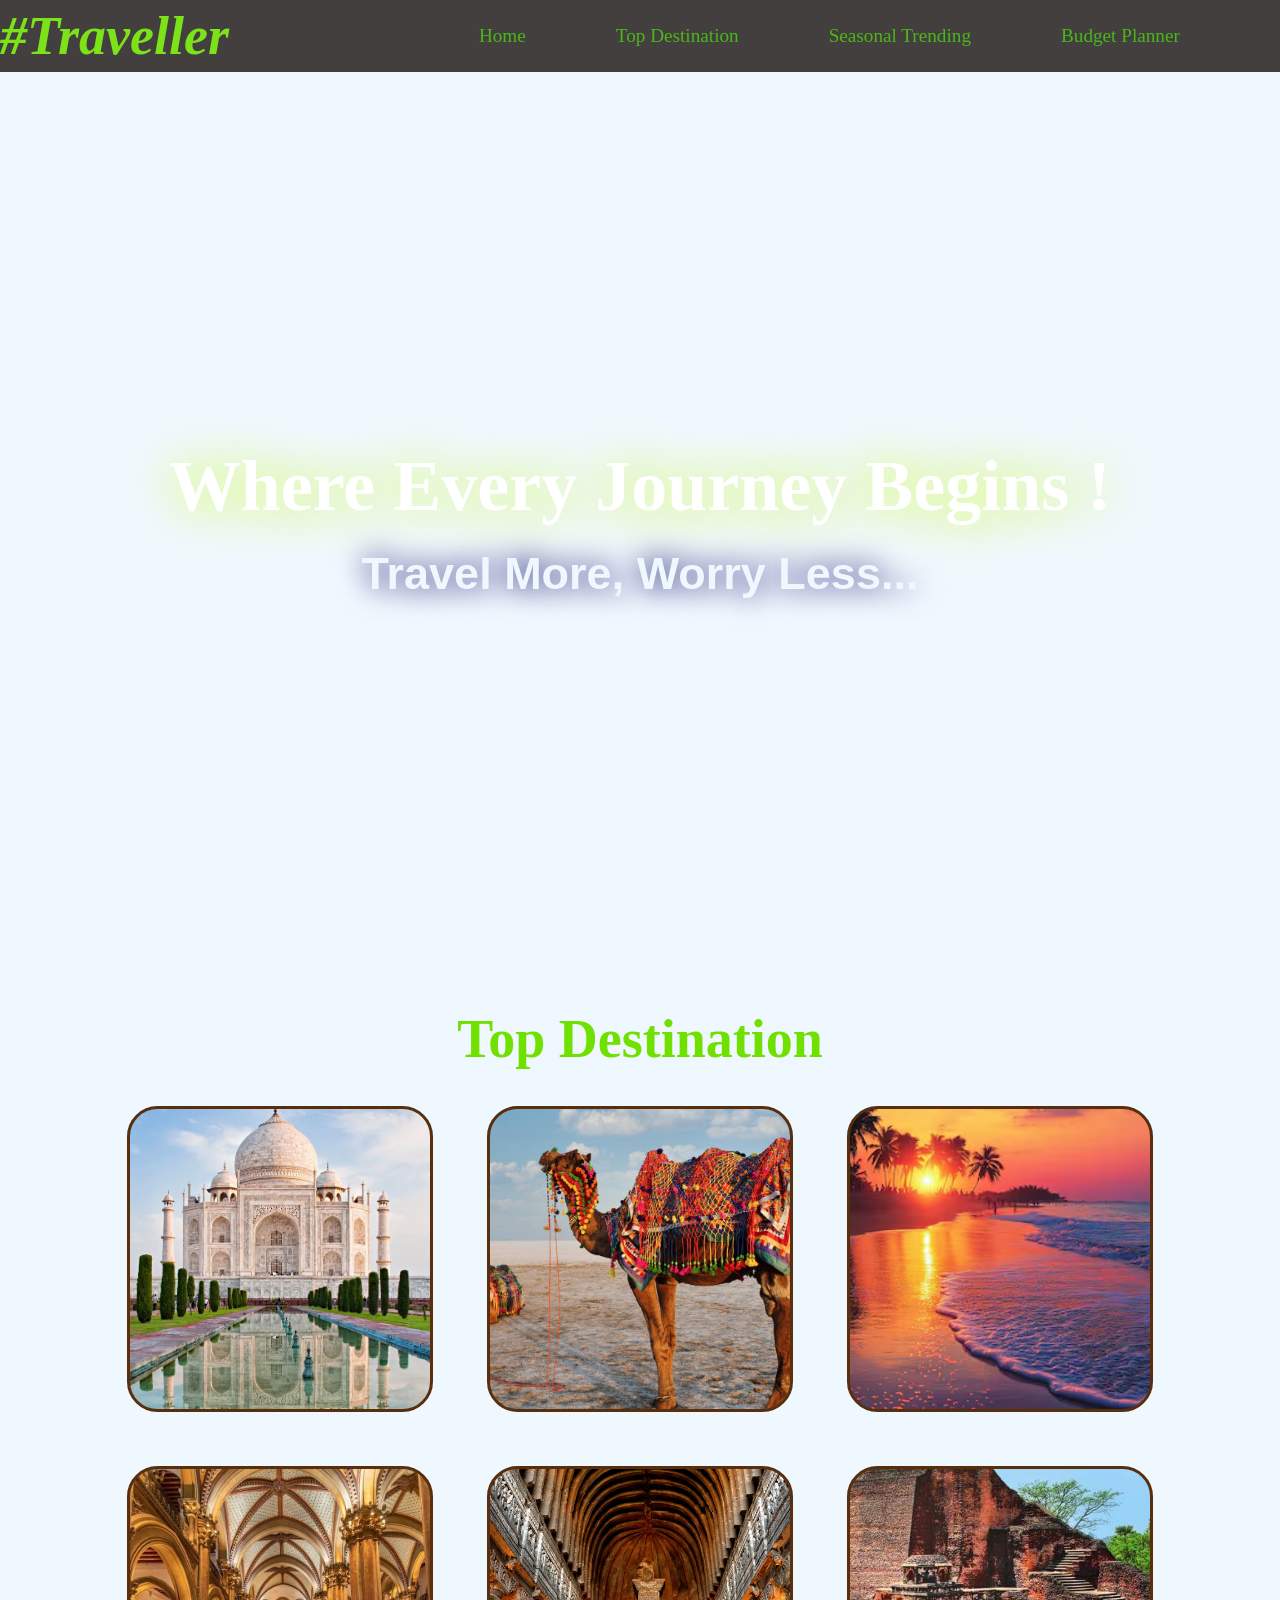
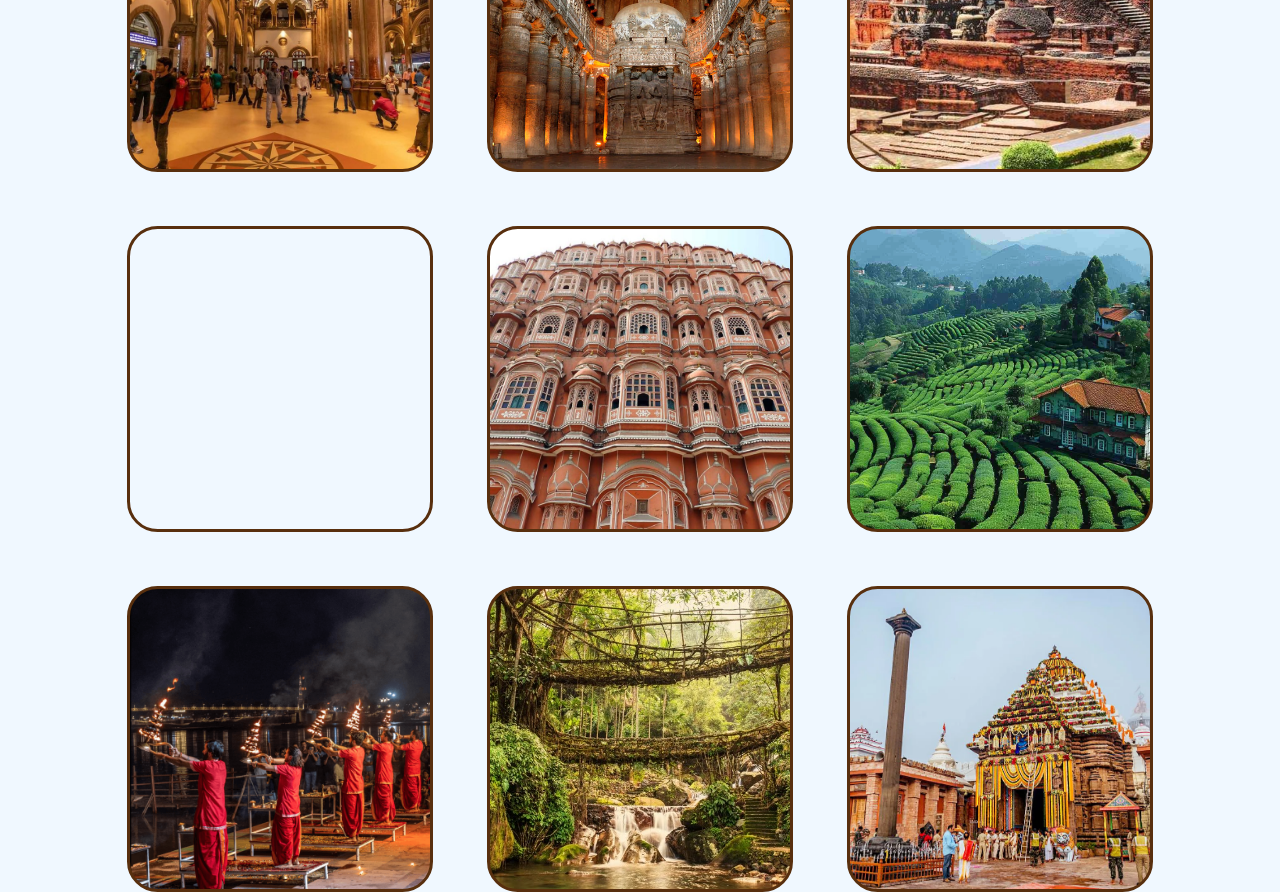
==== index.html @ e3d7a1e6 "Initial Commit" ====
<!DOCTYPE html>
<html lang="en">
<head>
    <meta charset="UTF-8">
    <meta name="viewport" content="width=device-width, initial-scale=1.0">
    <title>Techrush</title>
    <link rel="stylesheet" href="style.css">
</head>
<body>
    <div class="navbar">
    <h1 class="heading"><i>#Traveller</i></h1>
    <div class="menu">
        <a>Home</a>
        <a>Top Destination</a>
        <a>Seasonal Trending</a>
        <a>Budget Planner</a>
    </div>
    </div>
    <div class="main">

    <div class="tagline">
        <p id="sent1"><b>Where Every Journey Begins !</b></p>
        <p id="sent2"><b>Travel More, Worry Less...</b></p>
    </div>
</div>
<br><br>
<h1 class="heading">Top Destination</h1>
<br><br>
<div class="topdestination">
<div id="places1" class="places">
<div id="infoBox"></div>

    
</div>
<div id="places2" class="places">
<div id="infoBox"></div>

    <!-- <div class="info hide">
        <h3>Goa</h3>
        <p>🏖 Famous for beaches</p>
        <p>💰 Budget: ₹10,000 - ₹15,000</p>
        <p>⭐ Rating: 4.8</p>
    </div> -->
</div>
<div id="places3" class="places">
<div id="infoBox"></div>

</div>
<div id="places4" class="places">
<div id="infoBox"></div>

</div>
<div id="places5" class="places">
<div id="infoBox"></div>

</div>
<div id="places6" class="places">
<div id="infoBox"></div>

</div>
<div id="places7" class="places">
<div id="infoBox"></div>
    
</div>
<div id="places8" class="places">
<div id="infoBox"></div>

</div>
<div id="places9" class="places">
<div id="infoBox"></div>

</div>
<div id="places10" class="places">
<div id="infoBox"></div>

</div>
<div id="places11" class="places">
<div id="infoBox"></div>

</div>
<div id="places12" class="places">
<div id="infoBox"></div>

</div>
</div>

</body>
<script src="app.js"></script>
</html>
---- style.css ----
*{
    padding:0;
    margin:0;
}
body
{
    background-color: aliceblue;
    text-align: center;
}
.navbar{
    
    position: sticky;
    top:0;
    background-color: rgba(48, 41, 41, 0.993);
    color: #38b000;
    display: flex;
    align-items: center;
    width:100%;
    height: 8vmin;
    gap:50px;
    opacity: 0.9;
    
}
.heading
{
    font-size: 6vmin;
    color: #70e000;
}
.menu
{
    font-size: larger;
    display: flex;
    margin-left: 200px;
    gap:10vmin;
}
.main
{
 background-image:url(bgmain.png);  
 background-size: cover; 
 display: flex;
 justify-content: center;
 text-align: center;
 align-items: center;
 height:100vmin;
 width:100%;
 
}
.tagline
{
    
    justify-content: center;
    text-align: center;
    
}
#sent1{
    color: white;
     font-family: 'Montserrat';
     font-size: 8vmin;
      text-shadow: 0 0 50px #ccff33;
     
}
#sent2{
    margin-top: 20px;
    font-family: sans-serif;
    font-size: 5vmin;
    color: aliceblue;
    text-shadow: 0 0 30px #03045e;
}

.topdestination
{
align-items: center;
display: flex;
flex-wrap: wrap;
justify-content: center;
gap:6vmin;

}
.places:hover
{
    cursor: pointer;
}
#places1 {
    width: 300px;
    height: 300px;
    background-image: url("tajmahal.png");
    background-size: cover;
    background-position: center;
    background-repeat: no-repeat;
    border-radius: 10%;
    border: 3px solid #582f0e;
}

#places2
{
    background-image: url(kutch.png);
    width:300px;
    height:300px;
    background-size: cover;
    background-position: center;
    background-repeat: no-repeat;
     border-radius: 10%;
     border: 3px solid #582f0e;
}
#places3
{
    background-image: url(goa.png);
   width:300px;
    height:300px;
    background-size: cover;
    background-position: center;
    background-repeat: no-repeat;
     border-radius: 10%;
     border: 3px solid #582f0e;
    
}
#places4
{
    background-image: url(csmt.png);
    width:300px;
    height:300px;
   background-size: cover;
    background-position: center;
    background-repeat: no-repeat;
     border-radius: 10%;
     border: 3px solid #582f0e;
    
}
#places5
{
    background-image: url(ellora.png);
    width:300px;
    height:300px;
    background-size: cover;
    background-position: center;
    background-repeat: no-repeat;
     border-radius: 10%;
     border: 3px solid #582f0e;
    
}
#places6
{
    background-image: url(nalanda.png);
    width:300px;
    height:300px;
    background-size: cover;
    background-position: center;
    background-repeat: no-repeat;
     border-radius: 10%;
     border: 3px solid #582f0e;
    
}
#places7
{
    background-image: url(golden_temple.png);
    width:300px;
    height:300px;
    background-size: cover;
    background-position: center;
    background-repeat: no-repeat;
     border-radius: 10%;
     border: 3px solid #582f0e;
}

#places8
{
    background-image: url(hawamahal.png);
    width:300px;
    height:300px;
    background-size: cover;
    background-position: center;
    background-repeat: no-repeat;
     border-radius: 10%;
     border: 3px solid #582f0e;
}

#places9
{
    background-image: url(ooty.png);
    width:300px;
    height:300px;
    background-size: cover;
    background-position: center;
    background-repeat: no-repeat;
     border-radius: 10%;
     border: 3px solid #582f0e;
}

#places10
{
    background-image: url(ganga.png);
    width:300px;
    height:300px;
    background-size: cover;
    background-position: center;
    background-repeat: no-repeat;
     border-radius: 10%;
     border: 3px solid #582f0e;
}

#places11
{
    background-image: url(meghalya.png);
    width:300px;
    height:300px;
    background-size: cover;
    background-position: center;
    background-repeat: no-repeat;
     border-radius: 10%;
     border: 3px solid #582f0e;
}

#places12
{
    background-image: url(jag.png);
    width:300px;
    height:300px;
    background-size: cover;
    background-position: center;
    background-repeat: no-repeat;
     border-radius: 10%;
     border: 3px solid #582f0e;
}

.infoBox{
    position:absolute;
    
    background:rgba(0,0,0,0.7);
    color:white;
    padding:15px;
    transform:translateY(100%);
    transition:0.4s ease;
    display:flex;
    flex-direction: column;
}

.place1:hover .infoBox{
    transform:translateY(0);
}
.hide
{
    display: none;
}
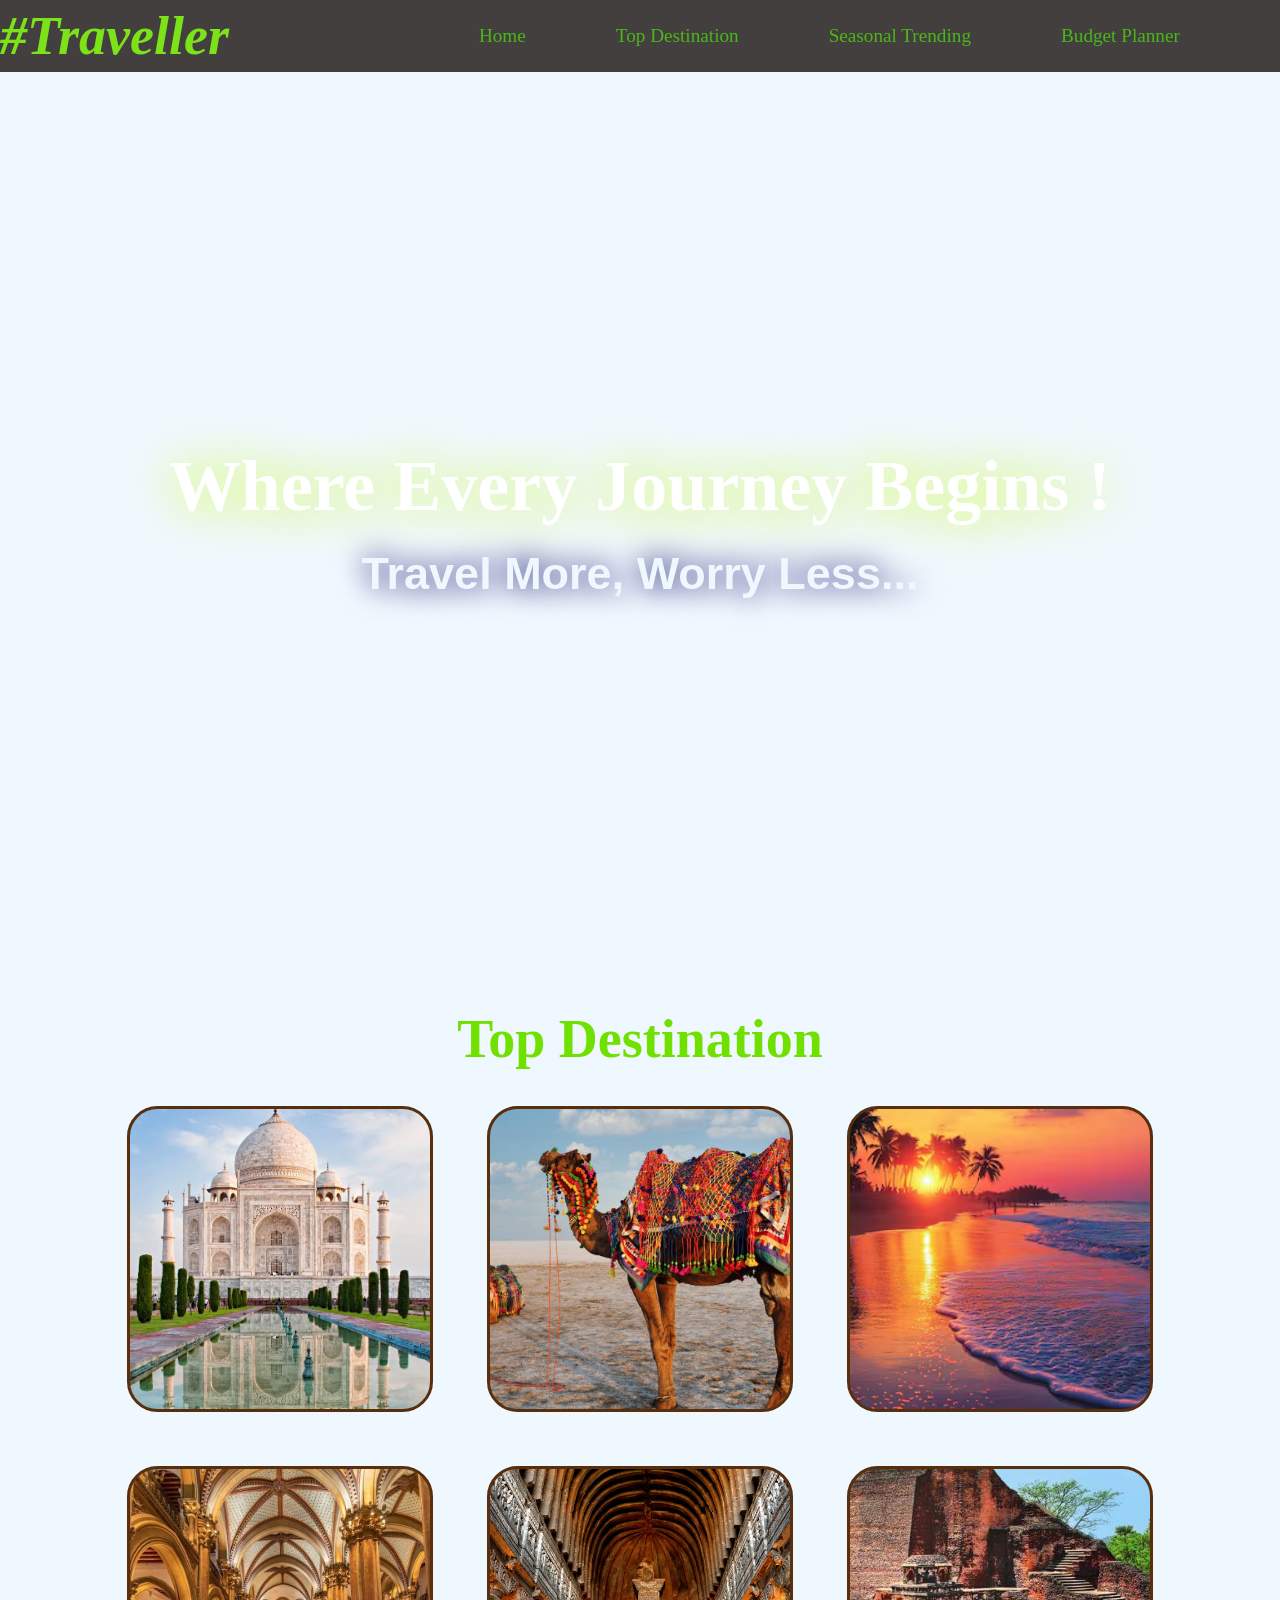
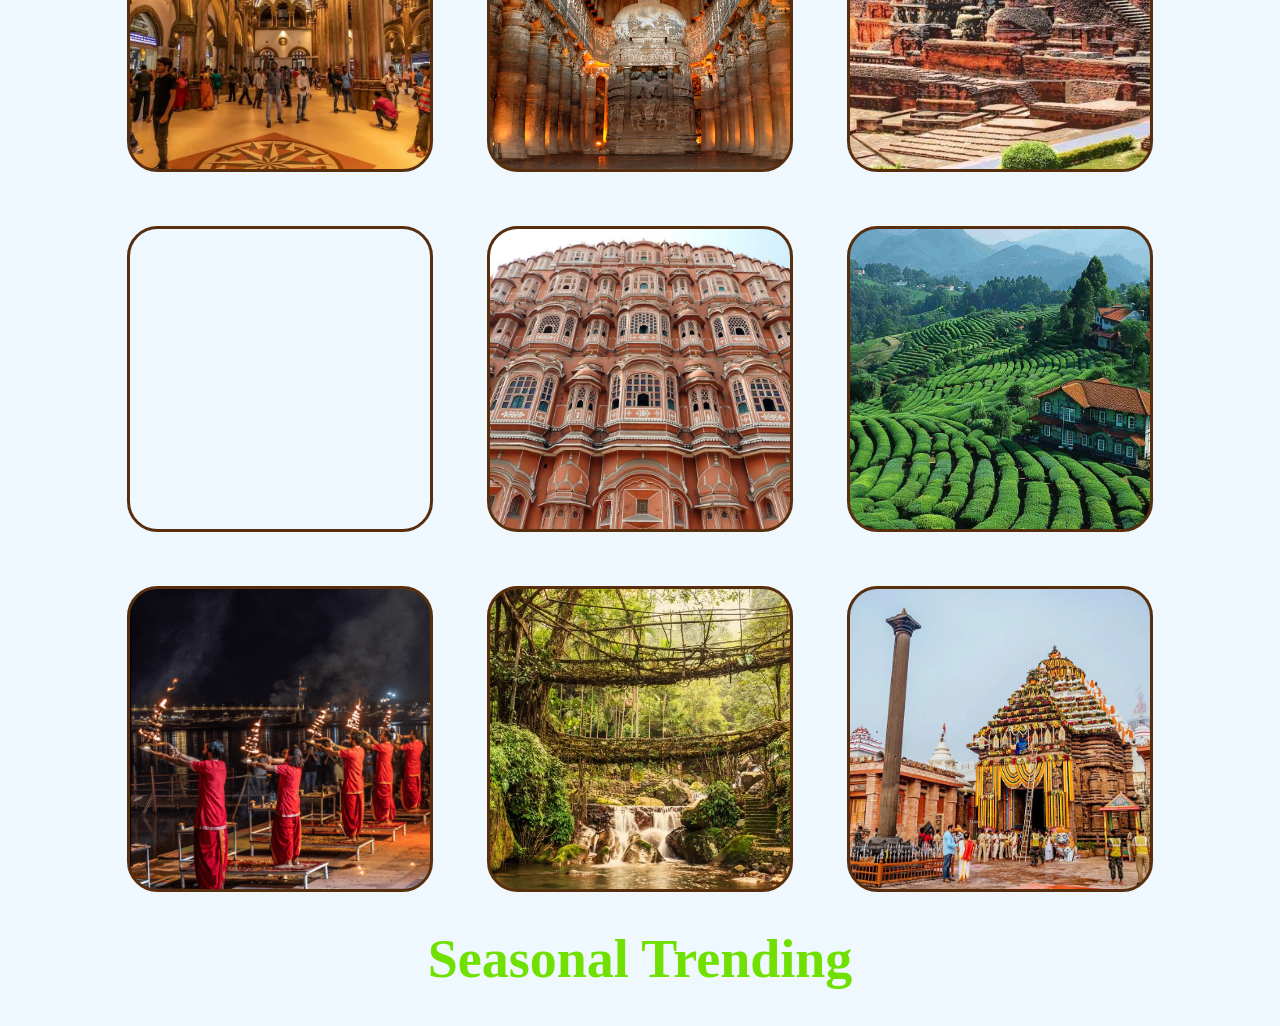
==== commit faf9a9d4: "intial commit" ====
--- a/index.html
+++ b/index.html
@@ -27,63 +27,34 @@
 <h1 class="heading">Top Destination</h1>
 <br><br>
 <div class="topdestination">
-<div id="places1" class="places">
-<div id="infoBox"></div>
-
-    
+<div id="places1" class="places">    
 </div>
 <div id="places2" class="places">
-<div id="infoBox"></div>
-
-    <!-- <div class="info hide">
-        <h3>Goa</h3>
-        <p>🏖 Famous for beaches</p>
-        <p>💰 Budget: ₹10,000 - ₹15,000</p>
-        <p>⭐ Rating: 4.8</p>
-    </div> -->
 </div>
 <div id="places3" class="places">
-<div id="infoBox"></div>
-
 </div>
 <div id="places4" class="places">
-<div id="infoBox"></div>
-
 </div>
 <div id="places5" class="places">
-<div id="infoBox"></div>
-
 </div>
 <div id="places6" class="places">
-<div id="infoBox"></div>
-
 </div>
-<div id="places7" class="places">
-<div id="infoBox"></div>
-    
+<div id="places7" class="places">  
 </div>
 <div id="places8" class="places">
-<div id="infoBox"></div>
-
 </div>
 <div id="places9" class="places">
-<div id="infoBox"></div>
-
 </div>
 <div id="places10" class="places">
-<div id="infoBox"></div>
-
 </div>
 <div id="places11" class="places">
-<div id="infoBox"></div>
-
 </div>
 <div id="places12" class="places">
-<div id="infoBox"></div>
-
 </div>
 </div>
-
+<br><br>
+<h1 class="heading">Seasonal Trending</h1>
+<br><br>
 </body>
 <script src="app.js"></script>
 </html>
--- a/style.css
+++ b/style.css
@@ -234,13 +234,10 @@
     flex-direction: column;
 }
 
+
 .place1:hover .infoBox{
     transform:translateY(0);
 }
-.hide
-{
-    display: none;
-}
-
-
-
+
+
+
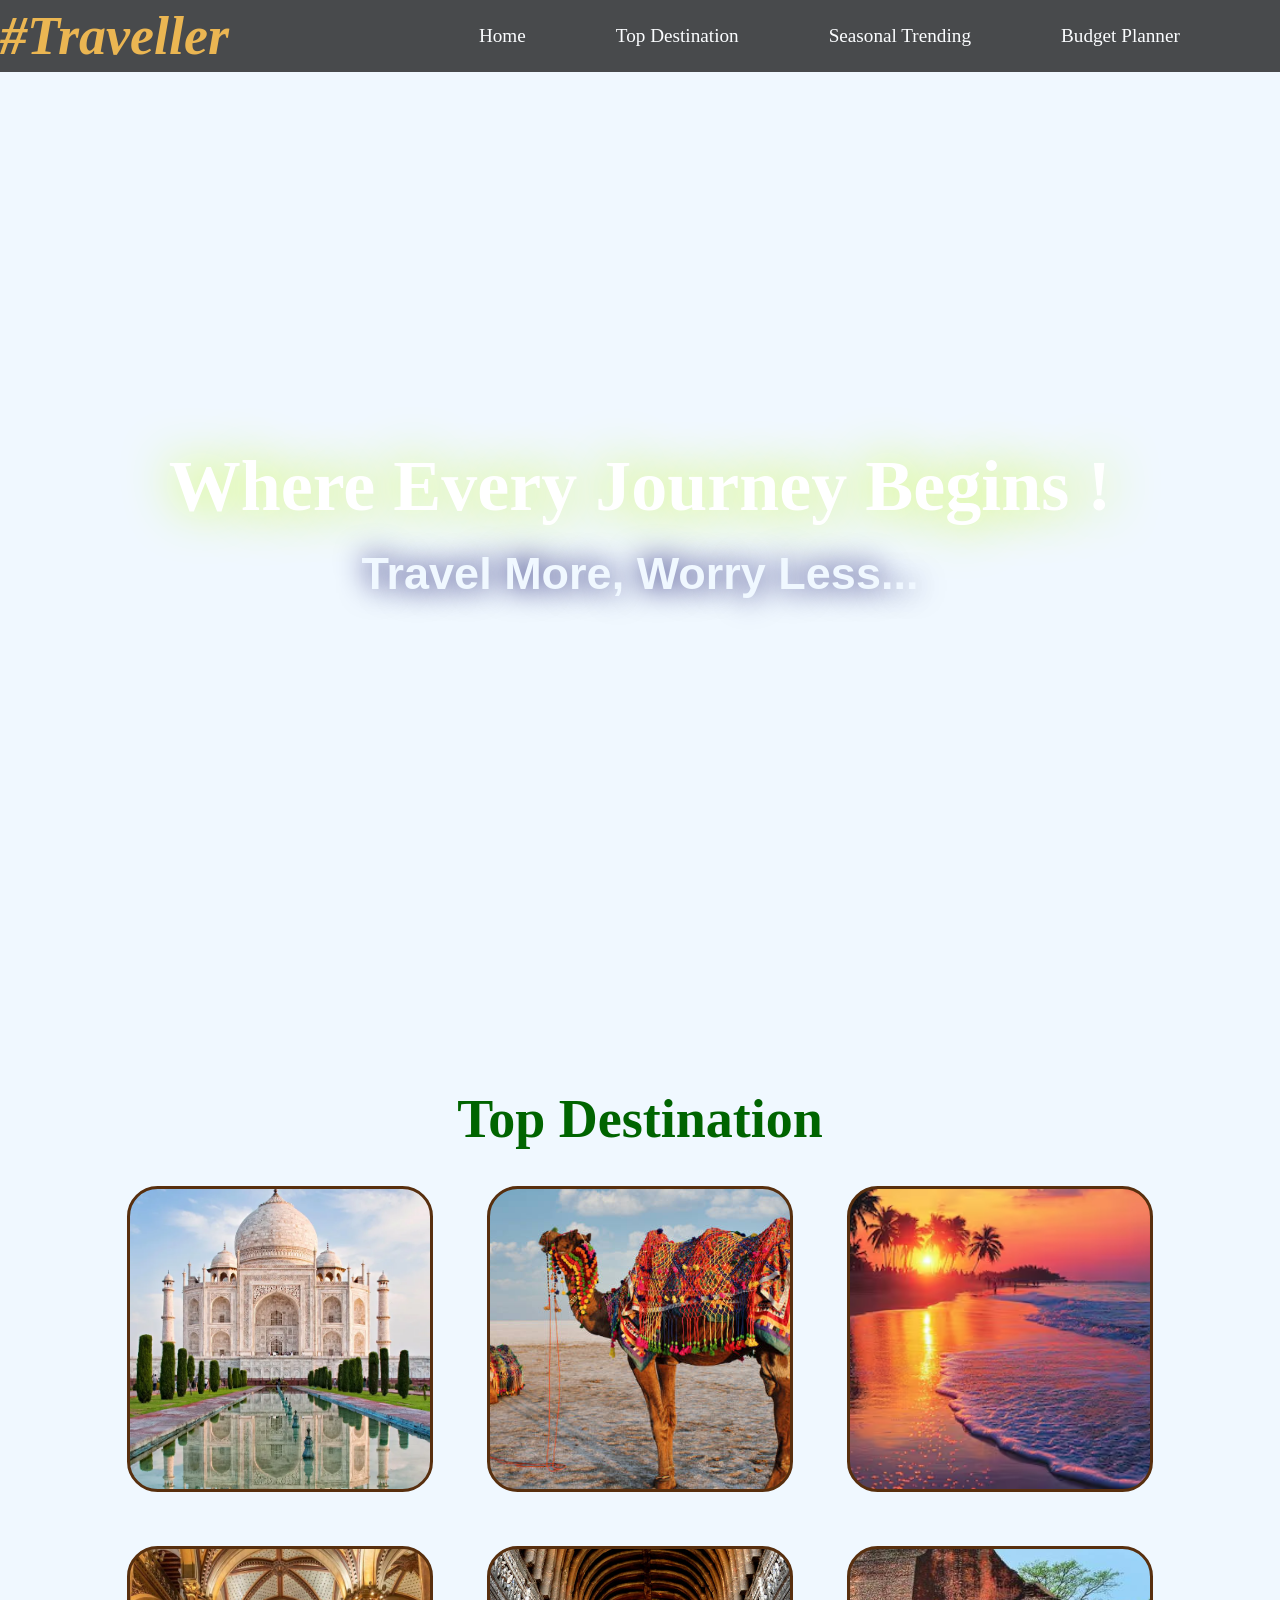
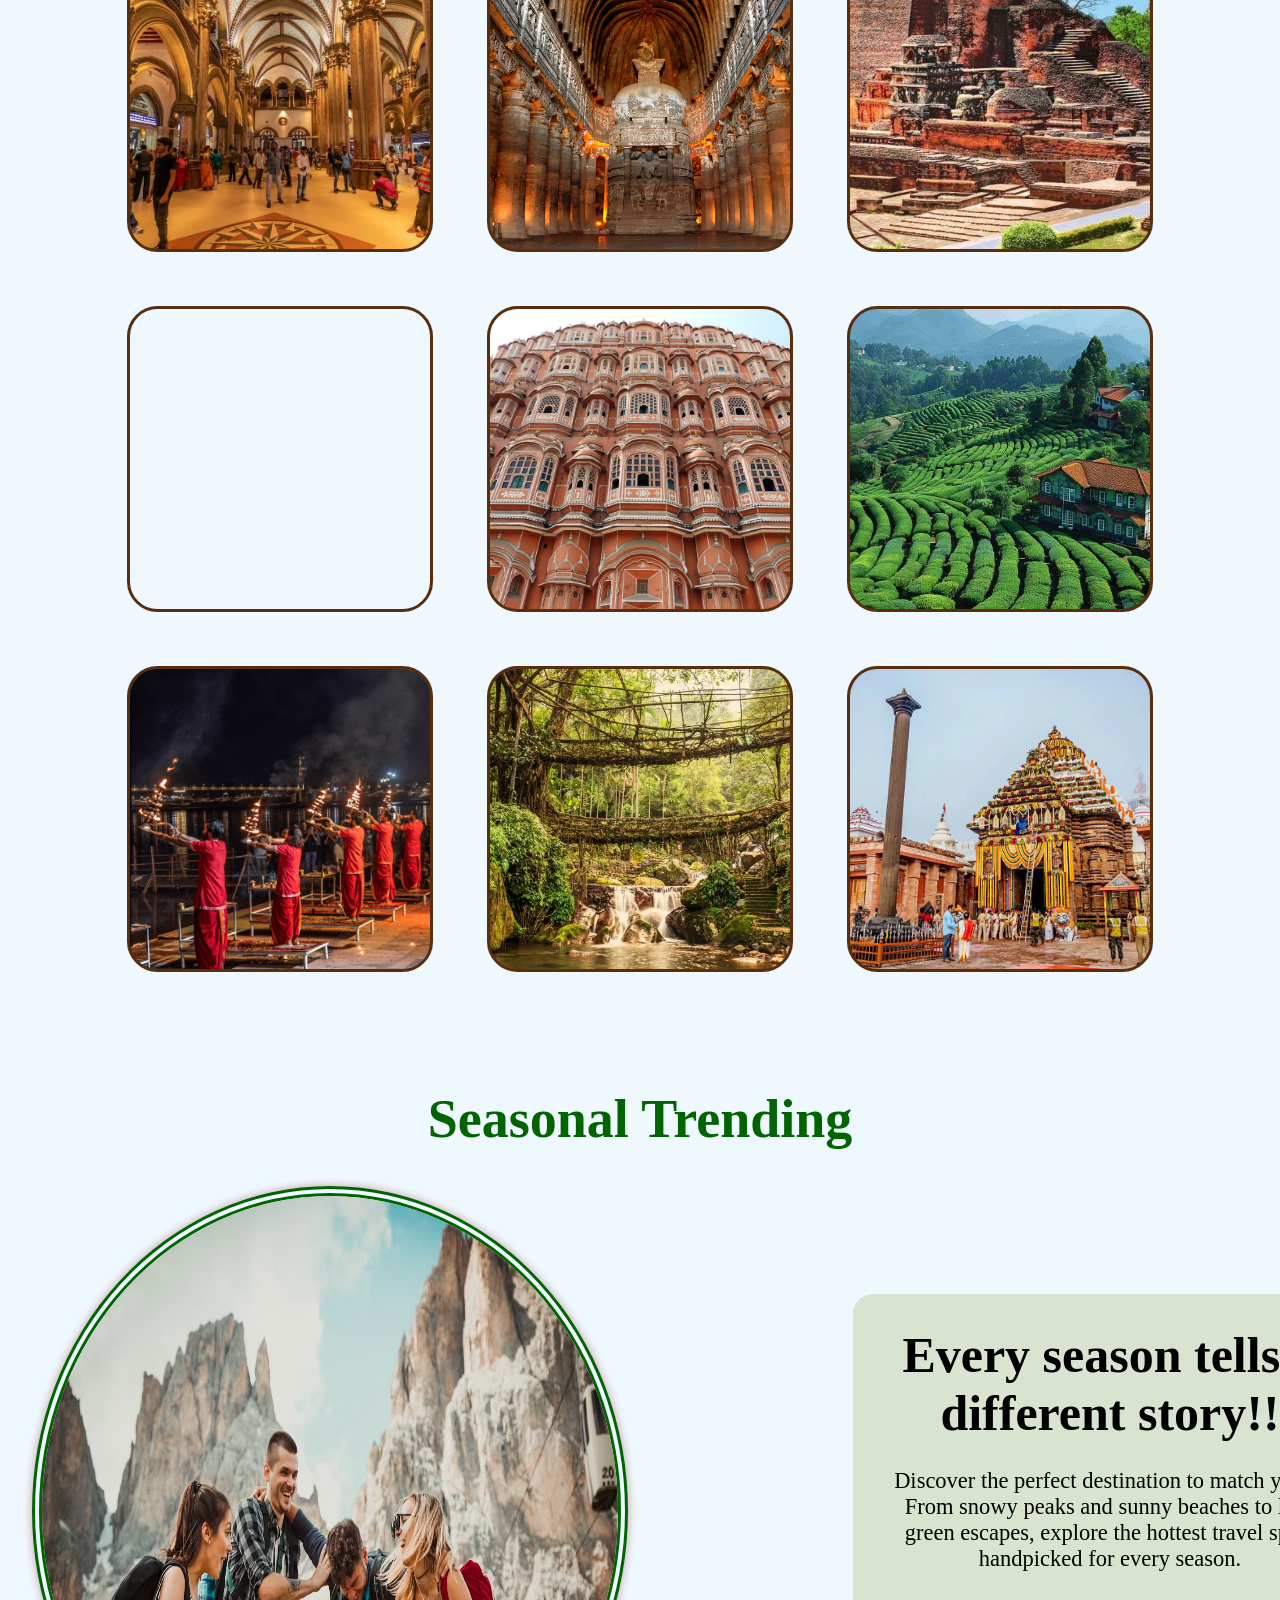
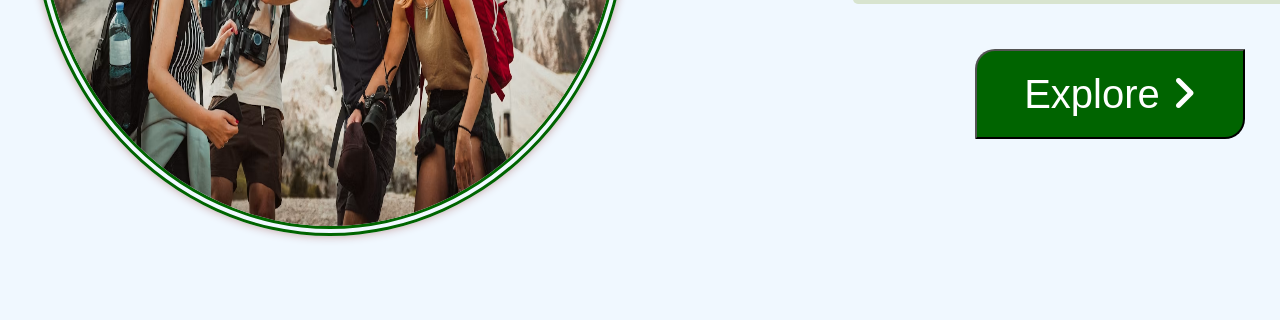
==== commit c5e011a7: "Seasonal Trending" ====
--- a/index.html
+++ b/index.html
@@ -5,6 +5,7 @@
     <meta name="viewport" content="width=device-width, initial-scale=1.0">
     <title>Techrush</title>
     <link rel="stylesheet" href="style.css">
+   <link rel="stylesheet" href="https://cdnjs.cloudflare.com/ajax/libs/font-awesome/6.7.2/css/all.min.css">
 </head>
 <body>
     <div class="navbar">
@@ -24,6 +25,7 @@
     </div>
 </div>
 <br><br>
+<div class="top_dest">
 <h1 class="heading">Top Destination</h1>
 <br><br>
 <div class="topdestination">
@@ -53,8 +55,23 @@
 </div>
 </div>
 <br><br>
+</div>
+<div class="seasonal_trending">
 <h1 class="heading">Seasonal Trending</h1>
 <br><br>
+<div class="seaTrend">
+    <div class="seap"><img src="images/seasonal.png"></div>
+
+    <div class="seainfo">
+        <p> <b>Every season tells a different story!!</b><br><br>Discover the perfect destination to match yours. From snowy peaks and sunny beaches to lush green escapes, explore the hottest travel spots handpicked for every season.</p>
+    
+    <button class="explore">Explore
+        <i  class="fa-solid fa-angle-right  arrow"></i>
+    </button>
+    </div>
+</div>
+</div>
+
 </body>
 <script src="app.js"></script>
 </html>
--- a/style.css
+++ b/style.css
@@ -11,20 +11,23 @@
     
     position: sticky;
     top:0;
-    background-color: rgba(48, 41, 41, 0.993);
-    color: #38b000;
+    background-color: black;
+    color: white;
     display: flex;
     align-items: center;
     width:100%;
     height: 8vmin;
     gap:50px;
-    opacity: 0.9;
-    
+    opacity: 0.7;
+    
+}
+.navbar h1{
+    color:rgb(232, 154, 9);
 }
 .heading
 {
     font-size: 6vmin;
-    color: #70e000;
+    color: darkgreen;
 }
 .menu
 {
@@ -221,23 +224,89 @@
      border-radius: 10%;
      border: 3px solid #582f0e;
 }
-
-.infoBox{
-    position:absolute;
-    
-    background:rgba(0,0,0,0.7);
+.top_dest{
+    margin-top: 5rem;
+    margin-bottom: 5rem;
+
+}
+
+
+.seasonal_trending{
+    margin-top: 5rem;
+    margin-bottom: 5rem;
+    
+}
+.seaTrend{
+    display:flex;
+    flex-direction: row;
+    padding-left:2rem;
+    gap: 25vmin;
+    
+
+}
+.seap img{
+    height: 70vh;
+    width: 45vw;
+    background-size:cover;
+    border-radius: 50%;
+    box-shadow: 0 0 10px rgb(196, 159, 159);
+    border: 10px,double,darkgreen;
+
+
+}
+
+
+
+.seainfo{
+    margin-top: 12vmin;
+    margin-right: 30rem;
+    display: flex;
+    flex-direction: column;
+    align-items: center;
+    gap:5vmin;
+    
+}
+
+.explore{
+    
+    height:10vmin;
+    width: 30vmin;
+    background-color: darkgreen;
+    font-size: 40px;
     color:white;
-    padding:15px;
-    transform:translateY(100%);
-    transition:0.4s ease;
-    display:flex;
-    flex-direction: column;
-}
-
-
-.place1:hover .infoBox{
-    transform:translateY(0);
-}
-
-
-
+    border-radius: 20px 0px 20px 0px;
+    animation: zoom 1s infinite ease-in-out;
+}
+.explore:hover{
+    cursor: pointer;
+}
+.seainfo p{
+    font-size: 2.5vmin;
+    background-color: #d8e4cf;
+    width: 50vmin;
+    padding:2rem;
+    border-radius: 20px 5px 20px 5px;
+
+    
+
+}
+.seainfo p b{
+    font-size: 50px;
+
+}
+ 
+@keyframes zoom {
+    0% {
+        transform: scale(1);
+    }
+    50% {
+        transform: scale(1.05);
+    }
+    100% {
+        transform: scale(1);
+    }
+}
+
+
+
+
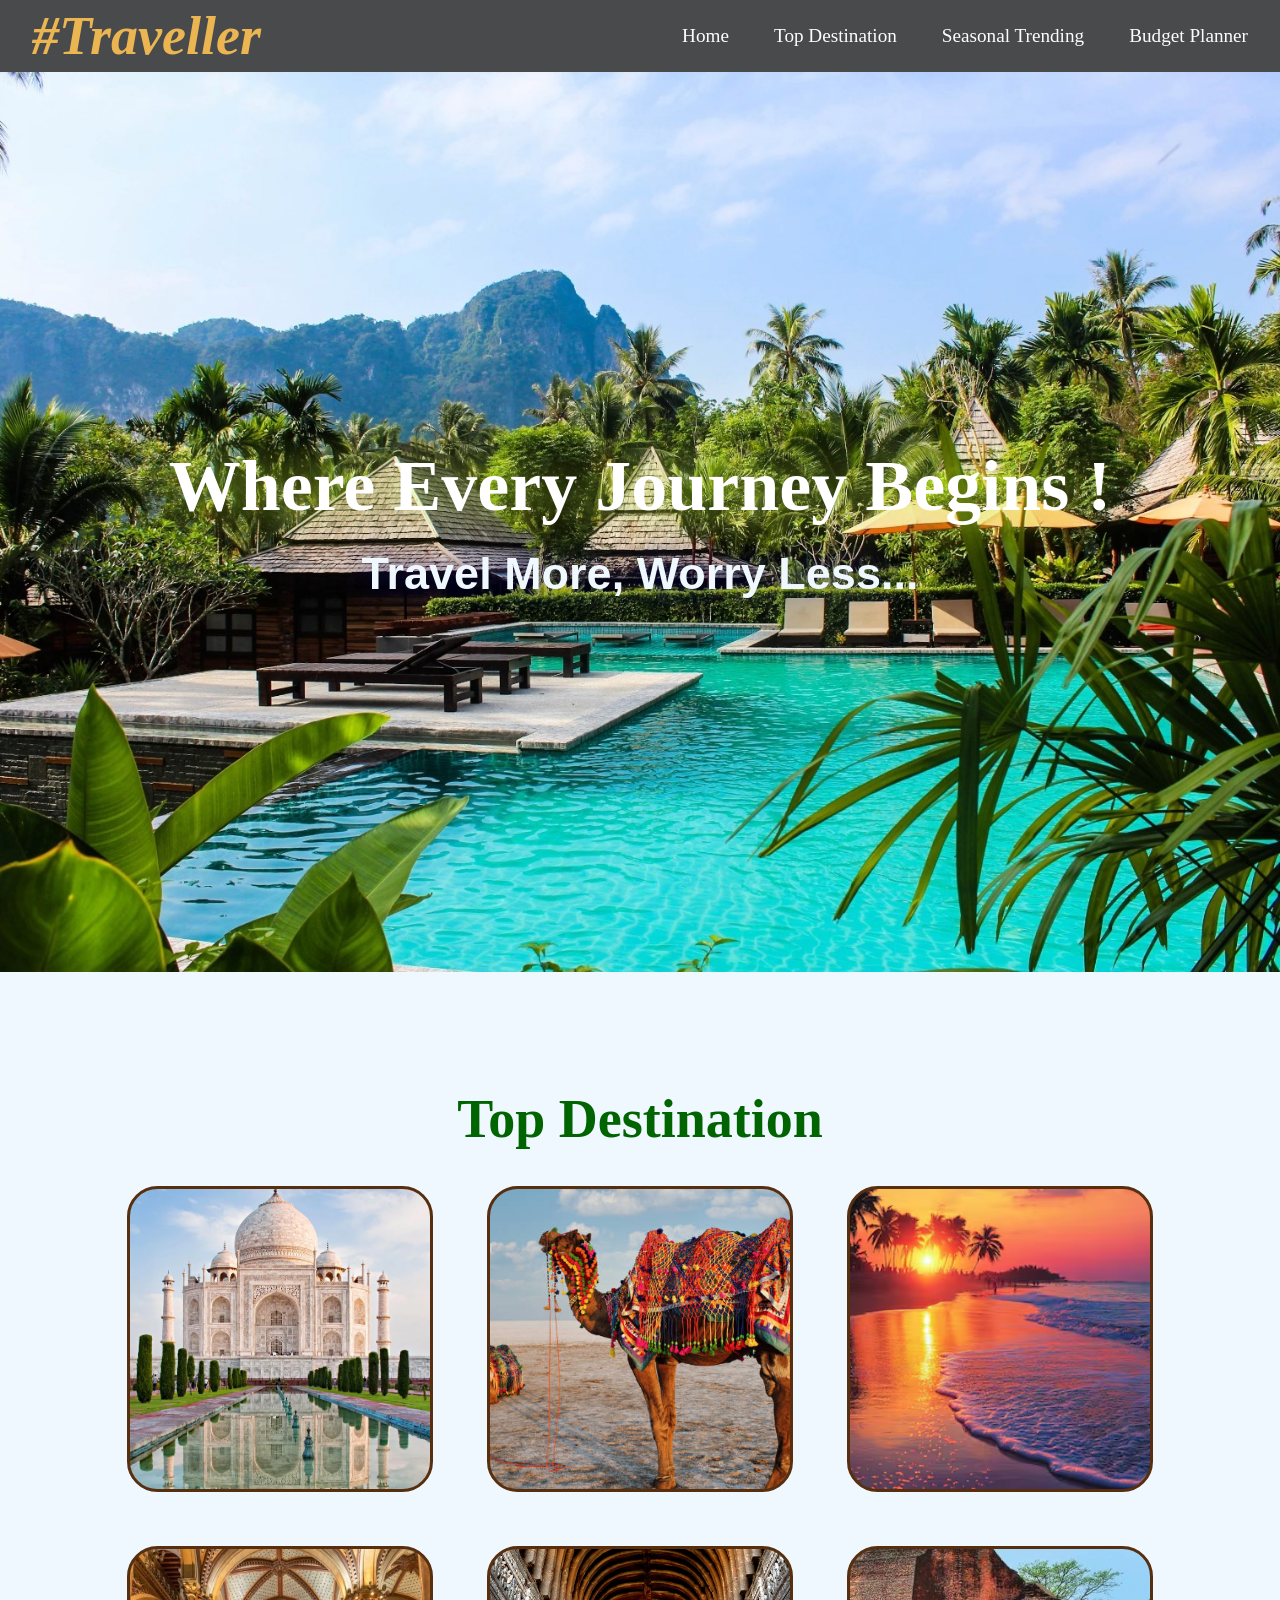
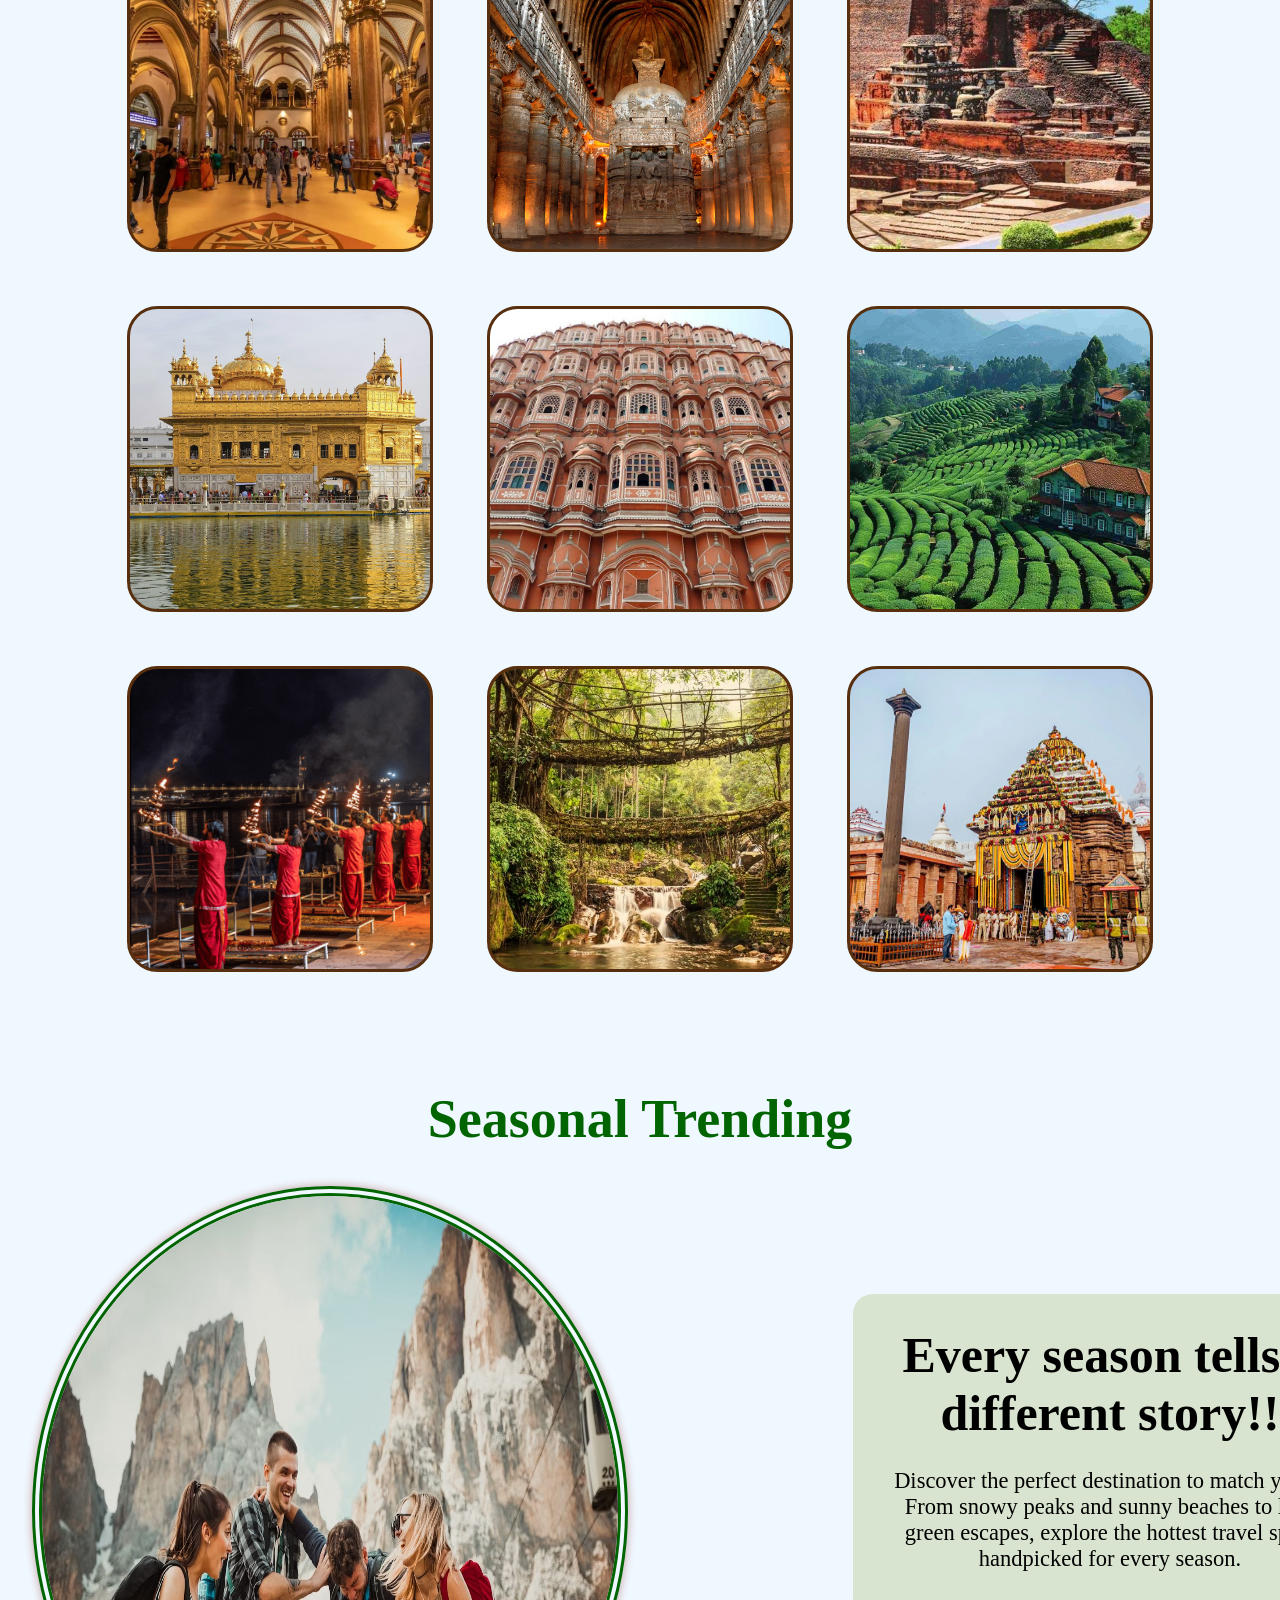
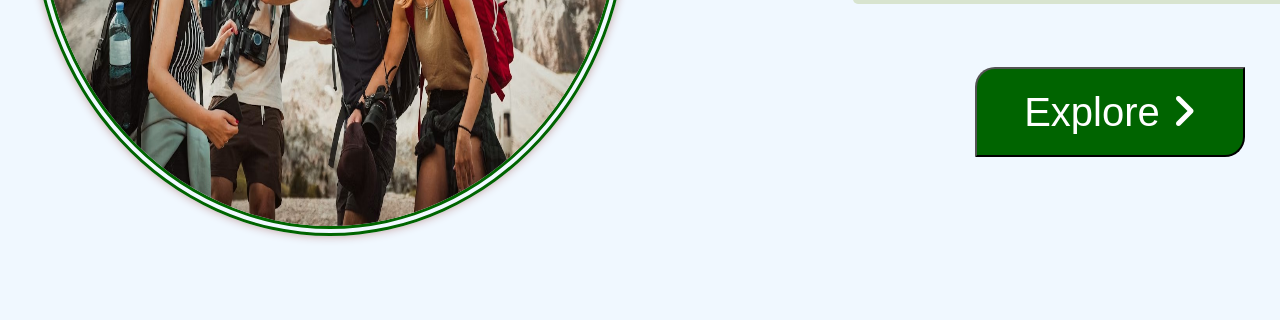
==== commit 49e41441: "Added my project part" ====
--- a/index.html
+++ b/index.html
@@ -1,77 +1,73 @@
-<!DOCTYPE html>
+<!doctype html>
 <html lang="en">
-<head>
-    <meta charset="UTF-8">
-    <meta name="viewport" content="width=device-width, initial-scale=1.0">
+  <head>
+    <meta charset="UTF-8" />
+    <meta name="viewport" content="width=device-width, initial-scale=1.0" />
     <title>Techrush</title>
-    <link rel="stylesheet" href="style.css">
-   <link rel="stylesheet" href="https://cdnjs.cloudflare.com/ajax/libs/font-awesome/6.7.2/css/all.min.css">
-</head>
-<body>
+    <link rel="stylesheet" href="style.css" />
+    <link
+      rel="stylesheet"
+      href="https://cdnjs.cloudflare.com/ajax/libs/font-awesome/6.7.2/css/all.min.css"
+    />
+  </head>
+  <body>
     <div class="navbar">
-    <h1 class="heading"><i>#Traveller</i></h1>
-    <div class="menu">
-        <a>Home</a>
-        <a>Top Destination</a>
-        <a>Seasonal Trending</a>
-        <a>Budget Planner</a>
+      <h1 class="heading" id="web"><i></i></h1>
+      <div class="menu">
+        <a href="#home">Home</a>
+        <a href="#top-destination">Top Destination</a>
+        <a href="#seasonal-trending">Seasonal Trending</a>
+        <a href="#budget-planner">Budget Planner</a>
+      </div>
     </div>
-    </div>
-    <div class="main">
-
-    <div class="tagline">
+    <div class="main" id="home">
+      <div class="tagline">
         <p id="sent1"><b>Where Every Journey Begins !</b></p>
         <p id="sent2"><b>Travel More, Worry Less...</b></p>
+      </div>
     </div>
-</div>
-<br><br>
-<div class="top_dest">
-<h1 class="heading">Top Destination</h1>
-<br><br>
-<div class="topdestination">
-<div id="places1" class="places">    
-</div>
-<div id="places2" class="places">
-</div>
-<div id="places3" class="places">
-</div>
-<div id="places4" class="places">
-</div>
-<div id="places5" class="places">
-</div>
-<div id="places6" class="places">
-</div>
-<div id="places7" class="places">  
-</div>
-<div id="places8" class="places">
-</div>
-<div id="places9" class="places">
-</div>
-<div id="places10" class="places">
-</div>
-<div id="places11" class="places">
-</div>
-<div id="places12" class="places">
-</div>
-</div>
-<br><br>
-</div>
-<div class="seasonal_trending">
-<h1 class="heading">Seasonal Trending</h1>
-<br><br>
-<div class="seaTrend">
-    <div class="seap"><img src="images/seasonal.png"></div>
+    <br /><br />
+    <div class="top_dest" id="top-destination">
+      <h1 class="heading">Top Destination</h1>
+      <br /><br />
+      <div class="topdestination">
+        <div id="places1" class="places"></div>
+        <div id="places2" class="places"></div>
+        <div id="places3" class="places"></div>
+        <div id="places4" class="places"></div>
+        <div id="places5" class="places"></div>
+        <div id="places6" class="places"></div>
+        <div id="places7" class="places"></div>
+        <div id="places8" class="places"></div>
+        <div id="places9" class="places"></div>
+        <div id="places10" class="places"></div>
+        <div id="places11" class="places"></div>
+        <div id="places12" class="places"></div>
+      </div>
+      <br /><br />
+    </div>
+    <div class="seasonal_trending" id="seasonal-trending">
+      <h1 class="heading">Seasonal Trending</h1>
+      <br /><br />
+      <div class="seaTrend">
+        <div class="seap"><img src="images/seasonal.png" /></div>
 
-    <div class="seainfo">
-        <p> <b>Every season tells a different story!!</b><br><br>Discover the perfect destination to match yours. From snowy peaks and sunny beaches to lush green escapes, explore the hottest travel spots handpicked for every season.</p>
-    
-    <button class="explore">Explore
-        <i  class="fa-solid fa-angle-right  arrow"></i>
-    </button>
+        <div class="seainfo">
+          <p>
+            <b>Every season tells a different story!!</b><br /><br />Discover
+            the perfect destination to match yours. From snowy peaks and sunny
+            beaches to lush green escapes, explore the hottest travel spots
+            handpicked for every season.
+          </p>
+          <a href="explore.html" target="_blank"
+            ><br />
+            <button class="explore">
+              Explore
+              <i class="fa-solid fa-angle-right arrow"></i></button
+          ></a>
+        </div>
+      </div>
     </div>
-</div>
-</div>
-
-</body>
-<script src="app.js"></script>
-</html>+  </body>
+  <script src="app.js"></script>
+</html>
--- a/style.css
+++ b/style.css
@@ -1,312 +1,289 @@
-*{
-    padding:0;
-    margin:0;
-}
-body
-{
-    background-color: aliceblue;
-    text-align: center;
-}
-.navbar{
-    
-    position: sticky;
-    top:0;
-    background-color: black;
-    color: white;
-    display: flex;
-    align-items: center;
-    width:100%;
-    height: 8vmin;
-    gap:50px;
-    opacity: 0.7;
-    
-}
-.navbar h1{
-    color:rgb(232, 154, 9);
-}
-.heading
-{
-    font-size: 6vmin;
-    color: darkgreen;
-}
-.menu
-{
-    font-size: larger;
-    display: flex;
-    margin-left: 200px;
-    gap:10vmin;
-}
-.main
-{
- background-image:url(bgmain.png);  
- background-size: cover; 
- display: flex;
- justify-content: center;
- text-align: center;
- align-items: center;
- height:100vmin;
- width:100%;
- 
-}
-.tagline
-{
-    
-    justify-content: center;
-    text-align: center;
-    
-}
-#sent1{
-    color: white;
-     font-family: 'Montserrat';
-     font-size: 8vmin;
-      text-shadow: 0 0 50px #ccff33;
-     
-}
-#sent2{
-    margin-top: 20px;
-    font-family: sans-serif;
-    font-size: 5vmin;
-    color: aliceblue;
-    text-shadow: 0 0 30px #03045e;
-}
-
-.topdestination
-{
-align-items: center;
-display: flex;
-flex-wrap: wrap;
-justify-content: center;
-gap:6vmin;
-
-}
-.places:hover
-{
-    cursor: pointer;
+* {
+  padding: 0;
+  margin: 0;
+}
+html {
+  scroll-behavior: smooth;
+}
+body {
+  background-color: aliceblue;
+  text-align: center;
+}
+.navbar {
+  position: sticky;
+  top: 0;
+  z-index: 1000;
+  background-color: black;
+  color: white;
+  display: flex;
+  align-items: center;
+  justify-content: space-between;
+  width: 100%;
+  height: 8vmin;
+  padding: 0 2rem;
+  box-sizing: border-box;
+  gap: 30px;
+  opacity: 0.7;
+}
+.navbar h1 {
+  color: rgb(232, 154, 9);
+  flex-shrink: 0;
+  font-style: italic;
+}
+.heading {
+  font-size: 6vmin;
+  color: darkgreen;
+}
+
+.menu {
+  font-size: larger;
+  display: flex;
+  align-items: center;
+  gap: clamp(2rem, 5vmin, 6rem);
+  flex-shrink: 0;
+}
+
+.menu a {
+  color: white;
+  text-decoration: none;
+}
+.main {
+  background-image: url("images/bgmain.png");
+  background-size: cover;
+  background-position: center;
+  background-repeat: no-repeat;
+  display: flex;
+  justify-content: center;
+  text-align: center;
+  align-items: center;
+  height: 100vmin;
+  width: 100%;
+}
+.tagline {
+  justify-content: center;
+  text-align: center;
+}
+#sent1 {
+  color: white;
+  font-family: "Montserrat";
+  font-size: 8vmin;
+  text-shadow: 0 0 50px #ccff33;
+}
+#sent2 {
+  margin-top: 20px;
+  font-family: sans-serif;
+  font-size: 5vmin;
+  color: aliceblue;
+  text-shadow: 0 0 30px #03045e;
+}
+/* .top_dest {
+  margin-top: 5rem;
+  margin-bottom: 5rem;
+} */
+.topdestination {
+  align-items: center;
+  display: flex;
+  flex-wrap: wrap;
+  justify-content: center;
+  gap: 6vmin;
+}
+.places {
+  position: relative;
+  overflow: hidden;
+}
+.places:hover {
+  cursor: pointer;
 }
 #places1 {
-    width: 300px;
-    height: 300px;
-    background-image: url("tajmahal.png");
-    background-size: cover;
-    background-position: center;
-    background-repeat: no-repeat;
-    border-radius: 10%;
-    border: 3px solid #582f0e;
-}
-
-#places2
-{
-    background-image: url(kutch.png);
-    width:300px;
-    height:300px;
-    background-size: cover;
-    background-position: center;
-    background-repeat: no-repeat;
-     border-radius: 10%;
-     border: 3px solid #582f0e;
-}
-#places3
-{
-    background-image: url(goa.png);
-   width:300px;
-    height:300px;
-    background-size: cover;
-    background-position: center;
-    background-repeat: no-repeat;
-     border-radius: 10%;
-     border: 3px solid #582f0e;
-    
-}
-#places4
-{
-    background-image: url(csmt.png);
-    width:300px;
-    height:300px;
-   background-size: cover;
-    background-position: center;
-    background-repeat: no-repeat;
-     border-radius: 10%;
-     border: 3px solid #582f0e;
-    
-}
-#places5
-{
-    background-image: url(ellora.png);
-    width:300px;
-    height:300px;
-    background-size: cover;
-    background-position: center;
-    background-repeat: no-repeat;
-     border-radius: 10%;
-     border: 3px solid #582f0e;
-    
-}
-#places6
-{
-    background-image: url(nalanda.png);
-    width:300px;
-    height:300px;
-    background-size: cover;
-    background-position: center;
-    background-repeat: no-repeat;
-     border-radius: 10%;
-     border: 3px solid #582f0e;
-    
-}
-#places7
-{
-    background-image: url(golden_temple.png);
-    width:300px;
-    height:300px;
-    background-size: cover;
-    background-position: center;
-    background-repeat: no-repeat;
-     border-radius: 10%;
-     border: 3px solid #582f0e;
-}
-
-#places8
-{
-    background-image: url(hawamahal.png);
-    width:300px;
-    height:300px;
-    background-size: cover;
-    background-position: center;
-    background-repeat: no-repeat;
-     border-radius: 10%;
-     border: 3px solid #582f0e;
-}
-
-#places9
-{
-    background-image: url(ooty.png);
-    width:300px;
-    height:300px;
-    background-size: cover;
-    background-position: center;
-    background-repeat: no-repeat;
-     border-radius: 10%;
-     border: 3px solid #582f0e;
-}
-
-#places10
-{
-    background-image: url(ganga.png);
-    width:300px;
-    height:300px;
-    background-size: cover;
-    background-position: center;
-    background-repeat: no-repeat;
-     border-radius: 10%;
-     border: 3px solid #582f0e;
-}
-
-#places11
-{
-    background-image: url(meghalya.png);
-    width:300px;
-    height:300px;
-    background-size: cover;
-    background-position: center;
-    background-repeat: no-repeat;
-     border-radius: 10%;
-     border: 3px solid #582f0e;
-}
-
-#places12
-{
-    background-image: url(jag.png);
-    width:300px;
-    height:300px;
-    background-size: cover;
-    background-position: center;
-    background-repeat: no-repeat;
-     border-radius: 10%;
-     border: 3px solid #582f0e;
-}
-.top_dest{
-    margin-top: 5rem;
-    margin-bottom: 5rem;
-
-}
-
-
-.seasonal_trending{
-    margin-top: 5rem;
-    margin-bottom: 5rem;
-    
-}
-.seaTrend{
-    display:flex;
-    flex-direction: row;
-    padding-left:2rem;
-    gap: 25vmin;
-    
-
-}
-.seap img{
-    height: 70vh;
-    width: 45vw;
-    background-size:cover;
-    border-radius: 50%;
-    box-shadow: 0 0 10px rgb(196, 159, 159);
-    border: 10px,double,darkgreen;
-
-
-}
-
-
-
-.seainfo{
-    margin-top: 12vmin;
-    margin-right: 30rem;
-    display: flex;
-    flex-direction: column;
-    align-items: center;
-    gap:5vmin;
-    
-}
-
-.explore{
-    
-    height:10vmin;
-    width: 30vmin;
-    background-color: darkgreen;
-    font-size: 40px;
-    color:white;
-    border-radius: 20px 0px 20px 0px;
-    animation: zoom 1s infinite ease-in-out;
-}
-.explore:hover{
-    cursor: pointer;
-}
-.seainfo p{
-    font-size: 2.5vmin;
-    background-color: #d8e4cf;
-    width: 50vmin;
-    padding:2rem;
-    border-radius: 20px 5px 20px 5px;
-
-    
-
-}
-.seainfo p b{
-    font-size: 50px;
-
-}
- 
+  width: 300px;
+  height: 300px;
+  background-image: url("images/tajmahal.png");
+  background-size: cover;
+  background-position: center;
+  background-repeat: no-repeat;
+  border-radius: 10%;
+  border: 3px solid #582f0e;
+}
+
+#places2 {
+  background-image: url("images/kutch.png");
+  width: 300px;
+  height: 300px;
+  background-size: cover;
+  background-position: center;
+  background-repeat: no-repeat;
+  border-radius: 10%;
+  border: 3px solid #582f0e;
+}
+#places3 {
+  background-image: url("images/goa.png");
+  width: 300px;
+  height: 300px;
+  background-size: cover;
+  background-position: center;
+  background-repeat: no-repeat;
+  border-radius: 10%;
+  border: 3px solid #582f0e;
+}
+#places4 {
+  background-image: url("images/csmt.png");
+  width: 300px;
+  height: 300px;
+  background-size: cover;
+  background-position: center;
+  background-repeat: no-repeat;
+  border-radius: 10%;
+  border: 3px solid #582f0e;
+}
+#places5 {
+  background-image: url("images/ellora.png");
+  width: 300px;
+  height: 300px;
+  background-size: cover;
+  background-position: center;
+  background-repeat: no-repeat;
+  border-radius: 10%;
+  border: 3px solid #582f0e;
+}
+#places6 {
+  background-image: url("images/nalnda.png");
+  width: 300px;
+  height: 300px;
+  background-size: cover;
+  background-position: center;
+  background-repeat: no-repeat;
+  border-radius: 10%;
+  border: 3px solid #582f0e;
+}
+#places7 {
+  background-image: url("images/golden_temple.png");
+  width: 300px;
+  height: 300px;
+  background-size: cover;
+  background-position: center;
+  background-repeat: no-repeat;
+  border-radius: 10%;
+  border: 3px solid #582f0e;
+}
+
+#places8 {
+  background-image: url("images/hawamahal.png");
+  width: 300px;
+  height: 300px;
+  background-size: cover;
+  background-position: center;
+  background-repeat: no-repeat;
+  border-radius: 10%;
+  border: 3px solid #582f0e;
+}
+
+#places9 {
+  background-image: url("images/ooty.png");
+  width: 300px;
+  height: 300px;
+  background-size: cover;
+  background-position: center;
+  background-repeat: no-repeat;
+  border-radius: 10%;
+  border: 3px solid #582f0e;
+}
+
+#places10 {
+  background-image: url("images/ganga.png");
+  width: 300px;
+  height: 300px;
+  background-size: cover;
+  background-position: center;
+  background-repeat: no-repeat;
+  border-radius: 10%;
+  border: 3px solid #582f0e;
+}
+
+#places11 {
+  background-image: url("images/meghalya.png");
+  width: 300px;
+  height: 300px;
+  background-size: cover;
+  background-position: center;
+  background-repeat: no-repeat;
+  border-radius: 10%;
+  border: 3px solid #582f0e;
+}
+
+#places12 {
+  background-image: url("images/jag.png");
+  width: 300px;
+  height: 300px;
+  background-size: cover;
+  background-position: center;
+  background-repeat: no-repeat;
+  border-radius: 10%;
+  border: 3px solid #582f0e;
+}
+.top_dest {
+  margin-top: 5rem;
+  margin-bottom: 5rem;
+}
+
+.seasonal_trending {
+  margin-top: 5rem;
+  margin-bottom: 5rem;
+}
+.seaTrend {
+  display: flex;
+  flex-direction: row;
+  padding-left: 2rem;
+  gap: 25vmin;
+}
+.seap img {
+  height: 70vh;
+  width: 45vw;
+  background-size: cover;
+  border-radius: 50%;
+  box-shadow: 0 0 10px rgb(196, 159, 159);
+  border: 10px, double, darkgreen;
+}
+
+.seainfo {
+  margin-top: 12vmin;
+  margin-right: 30rem;
+  display: flex;
+  flex-direction: column;
+  align-items: center;
+  gap: 5vmin;
+}
+
+.explore {
+  height: 10vmin;
+  width: 30vmin;
+  background-color: darkgreen;
+  font-size: 40px;
+  color: white;
+  border-radius: 20px 0px 20px 0px;
+  animation: zoom 1s infinite ease-in-out;
+}
+.explore:hover {
+  cursor: pointer;
+}
+.seainfo p {
+  font-size: 2.5vmin;
+  background-color: #d8e4cf;
+  width: 50vmin;
+  padding: 2rem;
+  border-radius: 20px 5px 20px 5px;
+}
+.seainfo p b {
+  font-size: 50px;
+}
+
 @keyframes zoom {
-    0% {
-        transform: scale(1);
-    }
-    50% {
-        transform: scale(1.05);
-    }
-    100% {
-        transform: scale(1);
-    }
-}
-
-
-
-
+  0% {
+    transform: scale(1);
+  }
+  50% {
+    transform: scale(1.05);
+  }
+  100% {
+    transform: scale(1);
+  }
+}
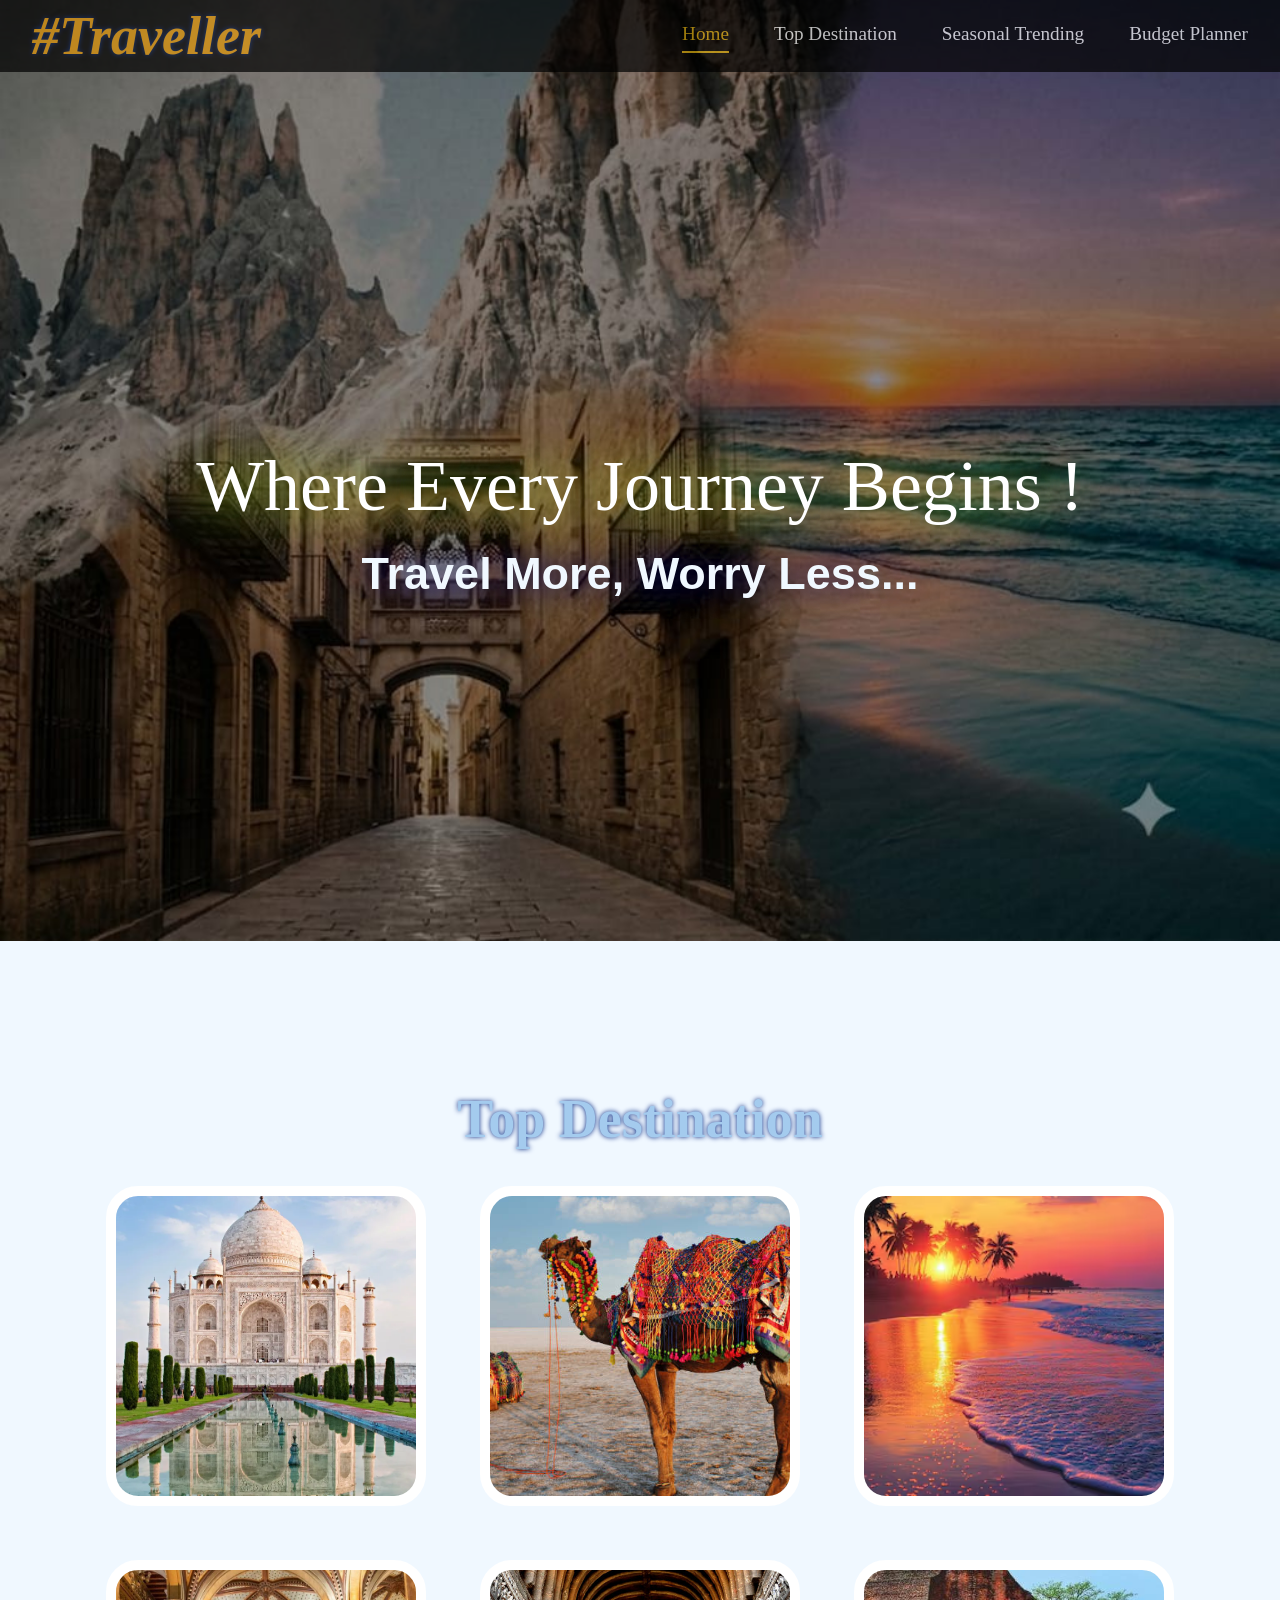
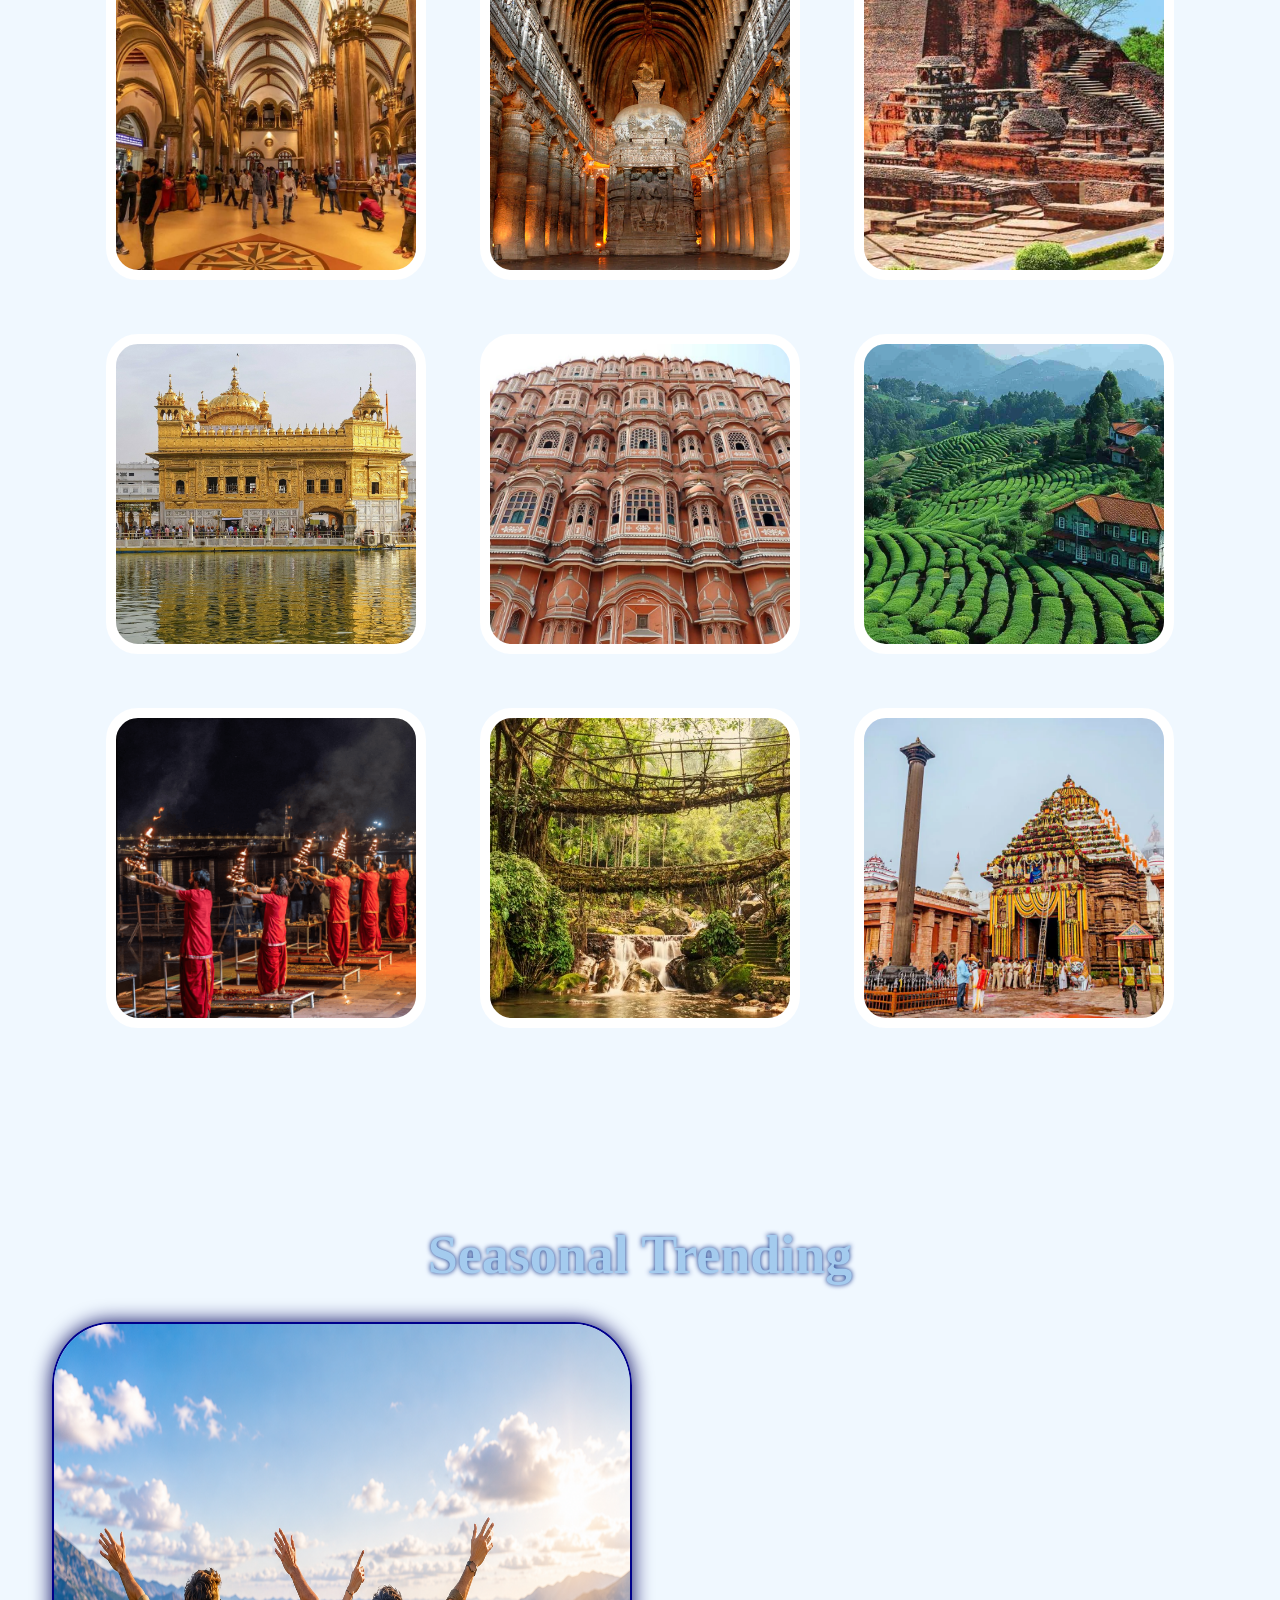
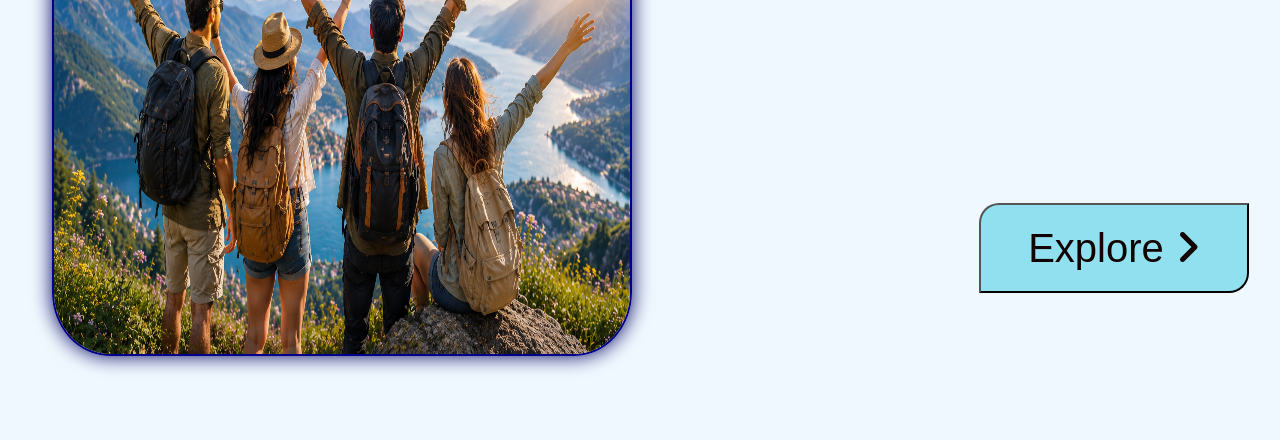
==== commit afdbf66b: "Theme Changed" ====
--- a/index.html
+++ b/index.html
@@ -20,14 +20,18 @@
         <a href="#budget-planner">Budget Planner</a>
       </div>
     </div>
-    <div class="main" id="home">
+    <section id="home">
+    <div class="main">
       <div class="tagline">
-        <p id="sent1"><b>Where Every Journey Begins !</b></p>
+        <p id="sent1">Where Every Journey Begins !</p>
         <p id="sent2"><b>Travel More, Worry Less...</b></p>
       </div>
     </div>
+    </section>
+    <section id="top-destination">
     <br /><br />
-    <div class="top_dest" id="top-destination">
+    
+    <div class="top_dest">
       <h1 class="heading">Top Destination</h1>
       <br /><br />
       <div class="topdestination">
@@ -44,13 +48,16 @@
         <div id="places11" class="places"></div>
         <div id="places12" class="places"></div>
       </div>
+      </section>
       <br /><br />
+      
     </div>
-    <div class="seasonal_trending" id="seasonal-trending">
+    <section id="seasonal-trending">
+    <div class="seasonal_trending">
       <h1 class="heading">Seasonal Trending</h1>
       <br /><br />
       <div class="seaTrend">
-        <div class="seap"><img src="images/seasonal.png" /></div>
+        <div class="seap"><img src="images/seasonal2.png" /></div>
 
         <div class="seainfo">
           <p>
@@ -68,6 +75,7 @@
         </div>
       </div>
     </div>
+    </section>
   </body>
   <script src="app.js"></script>
 </html>
--- a/style.css
+++ b/style.css
@@ -6,8 +6,15 @@
   scroll-behavior: smooth;
 }
 body {
+  
   background-color: aliceblue;
   text-align: center;
+  background-image: url(images/bg2.jpeg);
+  background-size: cover;
+  background-position: center;
+  background-attachment: fixed;
+  background-repeat: no-repeat;
+  
 }
 .navbar {
   position: sticky;
@@ -25,14 +32,15 @@
   gap: 30px;
   opacity: 0.7;
 }
-.navbar h1 {
+.navbar h1{
   color: rgb(232, 154, 9);
   flex-shrink: 0;
   font-style: italic;
 }
 .heading {
   font-size: 6vmin;
-  color: darkgreen;
+  color: rgb(164, 203, 238);
+  text-shadow: 0 0 5px rgb(0, 38, 128);
 }
 
 .menu {
@@ -46,12 +54,33 @@
 .menu a {
   color: white;
   text-decoration: none;
+  position: relative;
+  padding-bottom: 0.2rem;
+}
+
+.menu a::after {
+  content: "";
+  position: absolute;
+  left: 0;
+  right: 0;
+  bottom: -0.3rem;
+  height: 2px;
+  background: currentColor;
+  transform: scaleX(0);
+  transform-origin: center;
+  transition: transform 0.25s ease;
+}
+
+.menu a:hover::after,
+.menu a.active::after {
+  transform: scaleX(1);
+  color:rgb(219, 171, 15);
+  
+}
+.menu a.active {
+  color:rgb(219, 171, 15);
 }
 .main {
-  background-image: url("images/bgmain.png");
-  background-size: cover;
-  background-position: center;
-  background-repeat: no-repeat;
   display: flex;
   justify-content: center;
   text-align: center;
@@ -102,7 +131,7 @@
   background-position: center;
   background-repeat: no-repeat;
   border-radius: 10%;
-  border: 3px solid #582f0e;
+  border: 10px solid white;
 }
 
 #places2 {
@@ -113,7 +142,7 @@
   background-position: center;
   background-repeat: no-repeat;
   border-radius: 10%;
-  border: 3px solid #582f0e;
+  border: 10px solid white;
 }
 #places3 {
   background-image: url("images/goa.png");
@@ -123,7 +152,7 @@
   background-position: center;
   background-repeat: no-repeat;
   border-radius: 10%;
-  border: 3px solid #582f0e;
+  border: 10px solid white;
 }
 #places4 {
   background-image: url("images/csmt.png");
@@ -133,7 +162,7 @@
   background-position: center;
   background-repeat: no-repeat;
   border-radius: 10%;
-  border: 3px solid #582f0e;
+  border: 10px solid white;
 }
 #places5 {
   background-image: url("images/ellora.png");
@@ -143,17 +172,17 @@
   background-position: center;
   background-repeat: no-repeat;
   border-radius: 10%;
-  border: 3px solid #582f0e;
+  border: 10px solid white;
 }
 #places6 {
-  background-image: url("images/nalnda.png");
-  width: 300px;
-  height: 300px;
-  background-size: cover;
-  background-position: center;
-  background-repeat: no-repeat;
-  border-radius: 10%;
-  border: 3px solid #582f0e;
+  background-image: url("images/nalanda.png");
+  width: 300px;
+  height: 300px;
+  background-size: cover;
+  background-position: center;
+  background-repeat: no-repeat;
+  border-radius: 10%;
+  border: 10px solid white;
 }
 #places7 {
   background-image: url("images/golden_temple.png");
@@ -163,7 +192,7 @@
   background-position: center;
   background-repeat: no-repeat;
   border-radius: 10%;
-  border: 3px solid #582f0e;
+  border: 10px solid white;
 }
 
 #places8 {
@@ -174,7 +203,7 @@
   background-position: center;
   background-repeat: no-repeat;
   border-radius: 10%;
-  border: 3px solid #582f0e;
+  border: 10px solid white;
 }
 
 #places9 {
@@ -185,7 +214,7 @@
   background-position: center;
   background-repeat: no-repeat;
   border-radius: 10%;
-  border: 3px solid #582f0e;
+  border: 10px solid white;
 }
 
 #places10 {
@@ -196,7 +225,7 @@
   background-position: center;
   background-repeat: no-repeat;
   border-radius: 10%;
-  border: 3px solid #582f0e;
+  border: 10px solid white;
 }
 
 #places11 {
@@ -207,7 +236,7 @@
   background-position: center;
   background-repeat: no-repeat;
   border-radius: 10%;
-  border: 3px solid #582f0e;
+  border: 10px solid white;
 }
 
 #places12 {
@@ -218,7 +247,7 @@
   background-position: center;
   background-repeat: no-repeat;
   border-radius: 10%;
-  border: 3px solid #582f0e;
+  border: 10px solid white;
 }
 .top_dest {
   margin-top: 5rem;
@@ -239,12 +268,14 @@
   height: 70vh;
   width: 45vw;
   background-size: cover;
-  border-radius: 50%;
-  box-shadow: 0 0 10px rgb(196, 159, 159);
-  border: 10px, double, darkgreen;
+  margin-left: 20px;
+  border-radius: 10%;
+  box-shadow: 0 0 20px #03045e;
+  border: 2px, solid, darkblue;
 }
 
 .seainfo {
+  font-size: largest;
   margin-top: 12vmin;
   margin-right: 30rem;
   display: flex;
@@ -256,18 +287,26 @@
 .explore {
   height: 10vmin;
   width: 30vmin;
-  background-color: darkgreen;
+  background-color:#90e0ef;
   font-size: 40px;
-  color: white;
+  color: rgb(18, 2, 2);
   border-radius: 20px 0px 20px 0px;
   animation: zoom 1s infinite ease-in-out;
 }
 .explore:hover {
-  cursor: pointer;
+  cursor: pointer; 
+ box-shadow: 0 0 5px #03045e,
+    0 0 10px #0077b6,
+    0 0 20px #90e0ef;
+    background-color: #caf0f8;
+    color:#0D0A1F;   
+    transition : all 0.3s ease;  
+    border: none;
 }
 .seainfo p {
   font-size: 2.5vmin;
-  background-color: #d8e4cf;
+  /*background-color: #d3cfe4;*/
+  color: aliceblue;
   width: 50vmin;
   padding: 2rem;
   border-radius: 20px 5px 20px 5px;
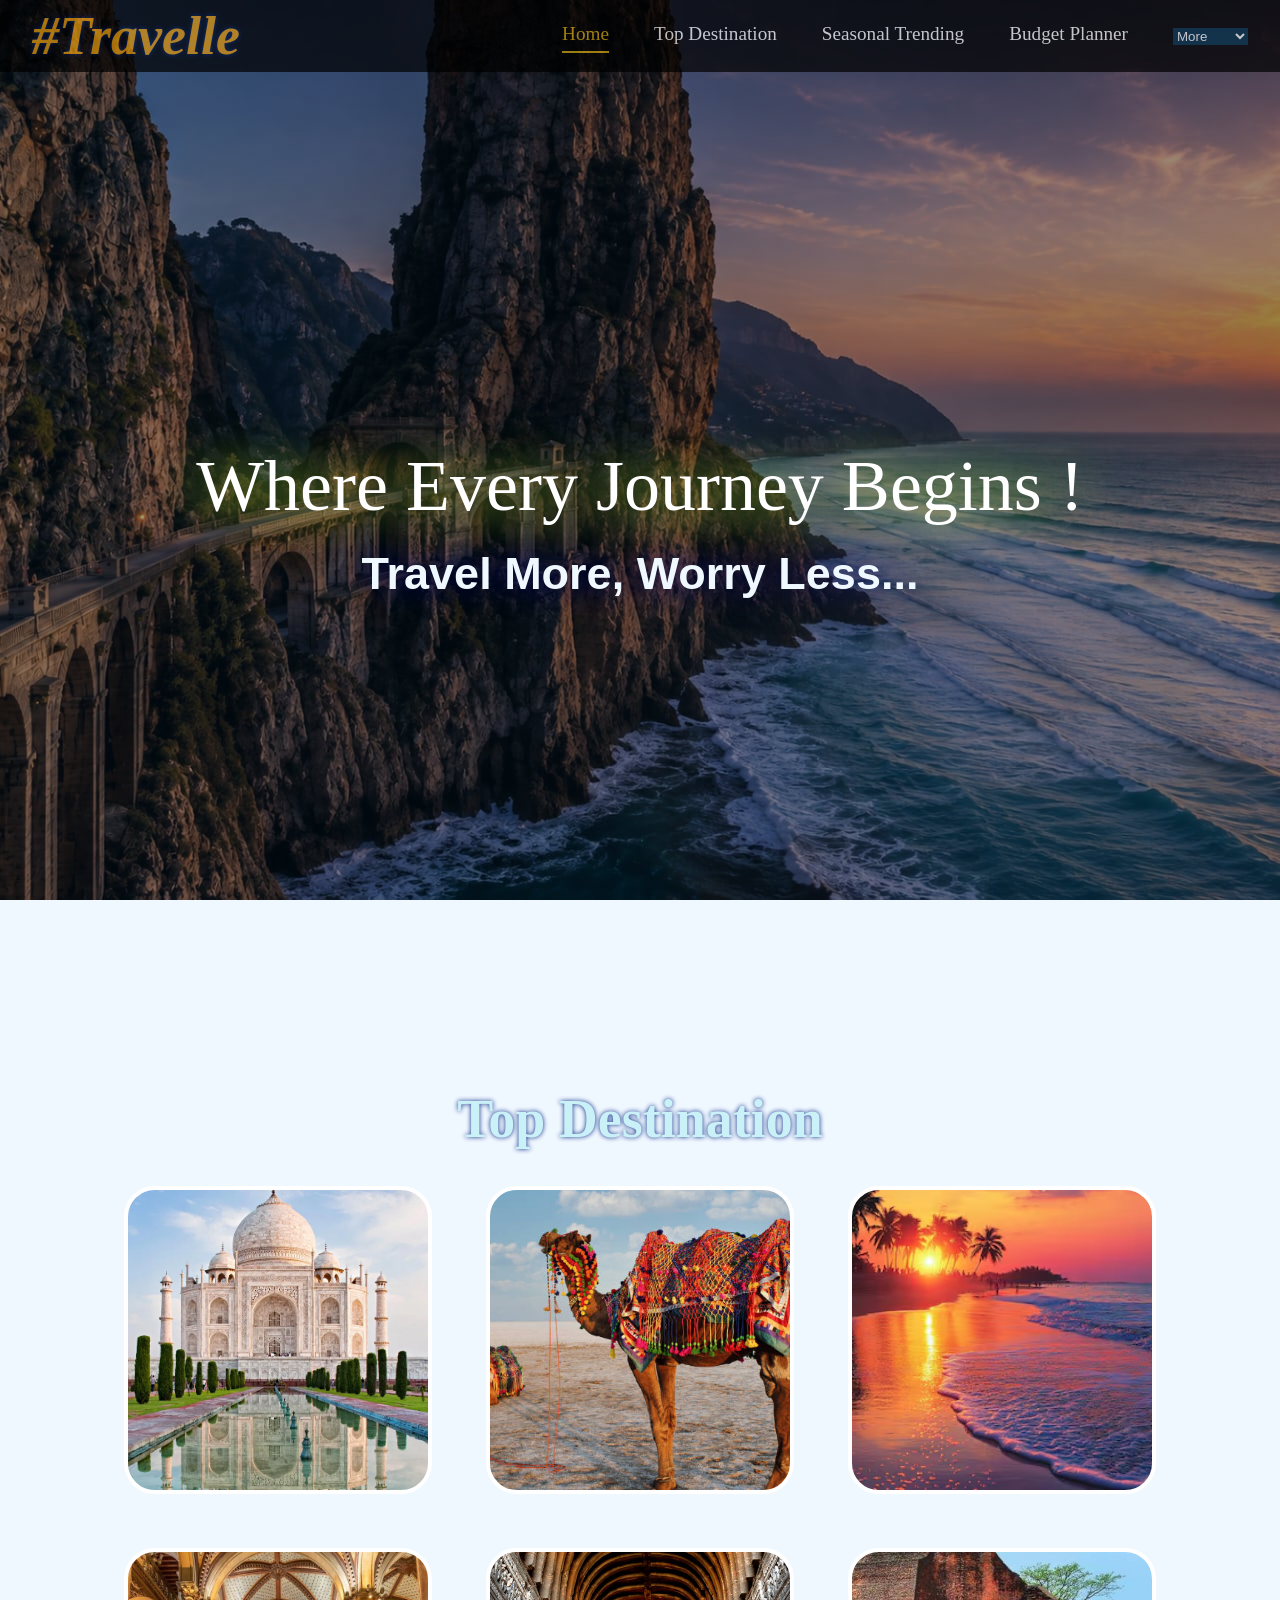
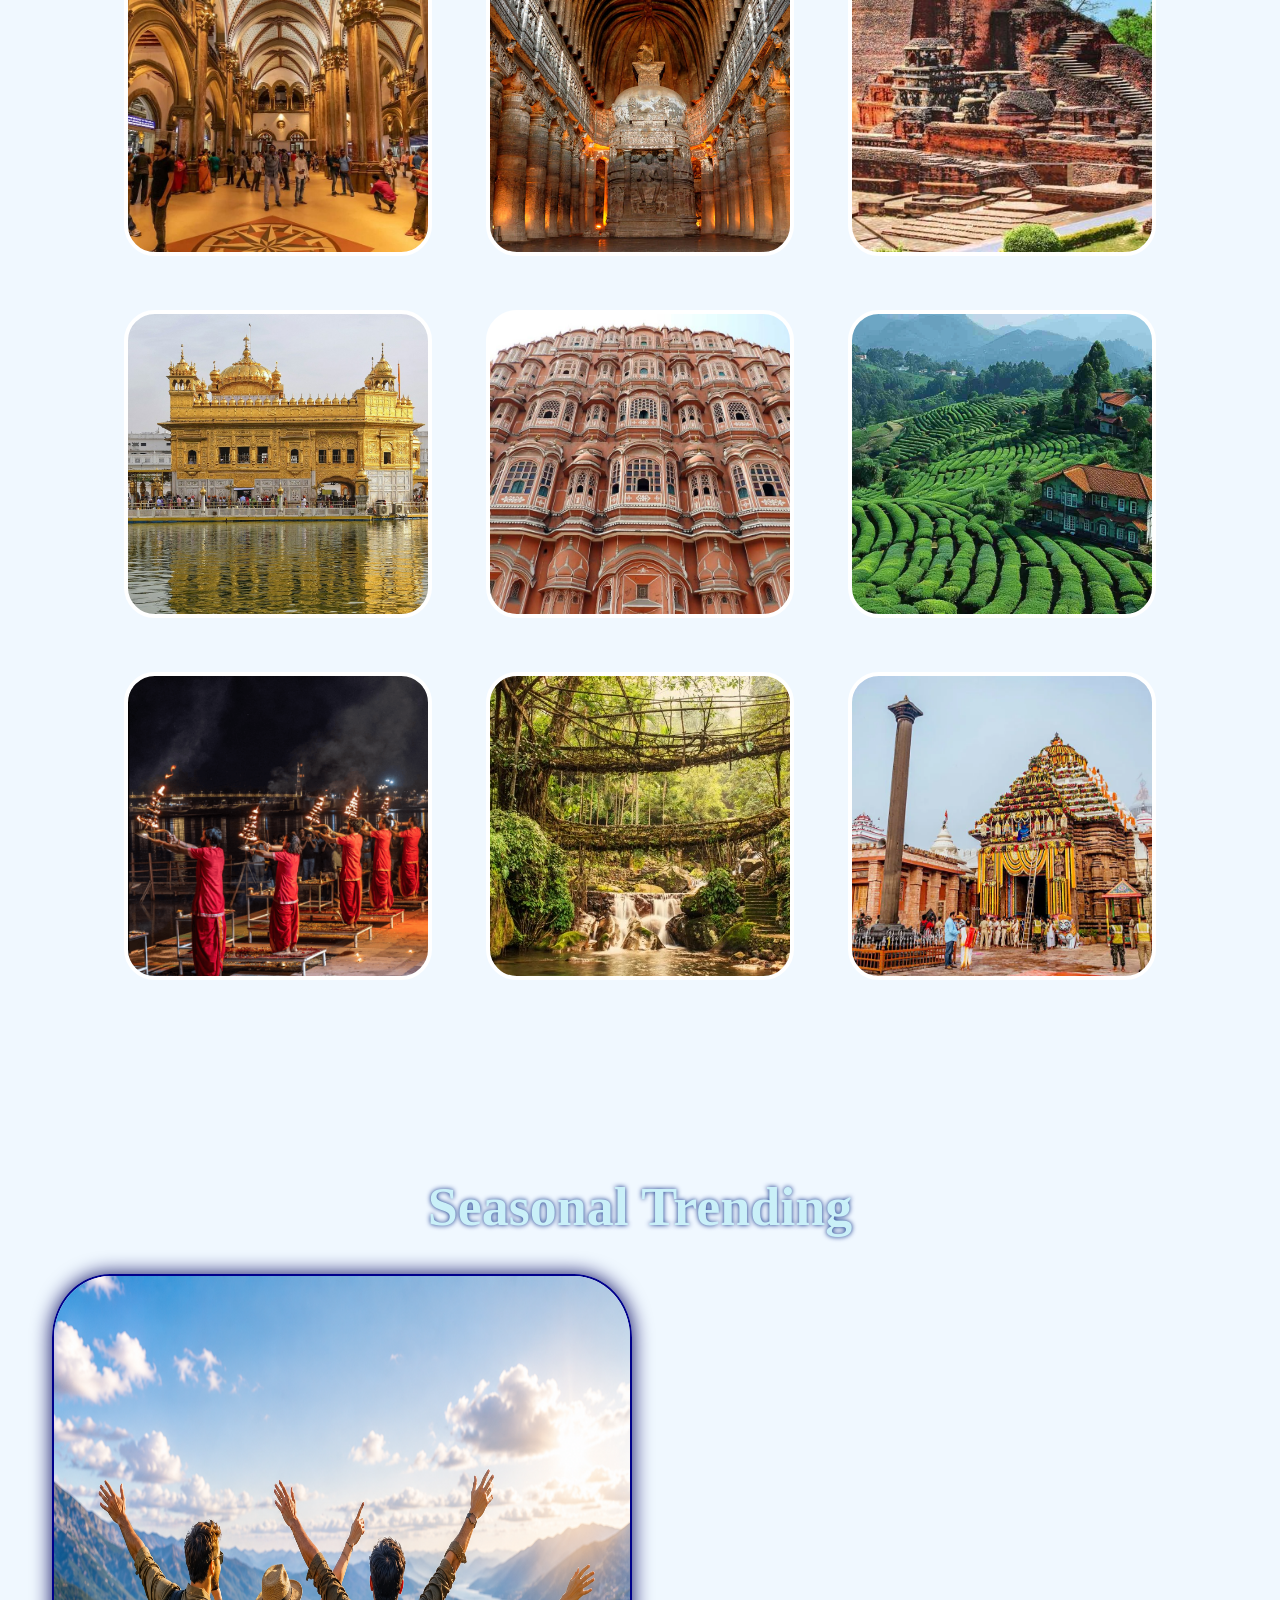
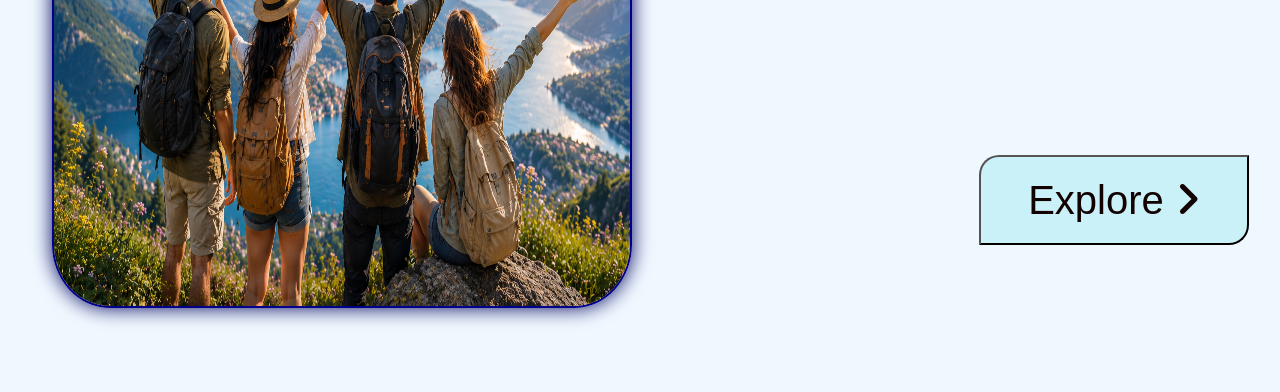
==== commit 2d271198: "As per mentor" ====
--- a/index.html
+++ b/index.html
@@ -18,6 +18,12 @@
         <a href="#top-destination">Top Destination</a>
         <a href="#seasonal-trending">Seasonal Trending</a>
         <a href="#budget-planner">Budget Planner</a>
+        <select class="more">
+          <option value="" selected disabled hidden>More</option>
+          <option class="choice" id="maps">Maps</option>
+          <option class="choice" id="checklist">Checklist</option>
+          <option class="choice" id="weather">Weather</option>
+        </select>
       </div>
     </div>
     <section id="home">
--- a/style.css
+++ b/style.css
@@ -5,17 +5,26 @@
 html {
   scroll-behavior: smooth;
 }
+
 body {
-  
   background-color: aliceblue;
   text-align: center;
-  background-image: url(images/bg2.jpeg);
+
+  background-image:
+    linear-gradient(
+      rgba(0, 20, 35, 0.4),
+      rgba(0, 20, 35, 0.4)
+    ),
+    url("images/bg3.jpeg");
+
   background-size: cover;
   background-position: center;
   background-attachment: fixed;
   background-repeat: no-repeat;
-  
-}
+}
+
+
+
 .navbar {
   position: sticky;
   top: 0;
@@ -39,7 +48,7 @@
 }
 .heading {
   font-size: 6vmin;
-  color: rgb(164, 203, 238);
+  color: #caf0f8;
   text-shadow: 0 0 5px rgb(0, 38, 128);
 }
 
@@ -131,7 +140,7 @@
   background-position: center;
   background-repeat: no-repeat;
   border-radius: 10%;
-  border: 10px solid white;
+  border: 4px solid white;
 }
 
 #places2 {
@@ -142,7 +151,7 @@
   background-position: center;
   background-repeat: no-repeat;
   border-radius: 10%;
-  border: 10px solid white;
+  border: 4px solid white;
 }
 #places3 {
   background-image: url("images/goa.png");
@@ -152,7 +161,7 @@
   background-position: center;
   background-repeat: no-repeat;
   border-radius: 10%;
-  border: 10px solid white;
+  border: 4px solid white;
 }
 #places4 {
   background-image: url("images/csmt.png");
@@ -162,7 +171,7 @@
   background-position: center;
   background-repeat: no-repeat;
   border-radius: 10%;
-  border: 10px solid white;
+  border: 4px solid white;
 }
 #places5 {
   background-image: url("images/ellora.png");
@@ -172,7 +181,7 @@
   background-position: center;
   background-repeat: no-repeat;
   border-radius: 10%;
-  border: 10px solid white;
+  border: 4px solid white;
 }
 #places6 {
   background-image: url("images/nalanda.png");
@@ -182,7 +191,7 @@
   background-position: center;
   background-repeat: no-repeat;
   border-radius: 10%;
-  border: 10px solid white;
+  border: 4px solid white;
 }
 #places7 {
   background-image: url("images/golden_temple.png");
@@ -192,7 +201,7 @@
   background-position: center;
   background-repeat: no-repeat;
   border-radius: 10%;
-  border: 10px solid white;
+  border: 4px solid white;
 }
 
 #places8 {
@@ -203,7 +212,7 @@
   background-position: center;
   background-repeat: no-repeat;
   border-radius: 10%;
-  border: 10px solid white;
+  border: 4px solid white;
 }
 
 #places9 {
@@ -214,7 +223,7 @@
   background-position: center;
   background-repeat: no-repeat;
   border-radius: 10%;
-  border: 10px solid white;
+  border: 4px solid white;
 }
 
 #places10 {
@@ -225,7 +234,7 @@
   background-position: center;
   background-repeat: no-repeat;
   border-radius: 10%;
-  border: 10px solid white;
+  border: 4px solid white;
 }
 
 #places11 {
@@ -236,7 +245,7 @@
   background-position: center;
   background-repeat: no-repeat;
   border-radius: 10%;
-  border: 10px solid white;
+  border: 4px solid white;
 }
 
 #places12 {
@@ -247,7 +256,7 @@
   background-position: center;
   background-repeat: no-repeat;
   border-radius: 10%;
-  border: 10px solid white;
+  border: 4px solid white;
 }
 .top_dest {
   margin-top: 5rem;
@@ -287,7 +296,7 @@
 .explore {
   height: 10vmin;
   width: 30vmin;
-  background-color:#90e0ef;
+  background-color:#caf0f8;
   font-size: 40px;
   color: rgb(18, 2, 2);
   border-radius: 20px 0px 20px 0px;
@@ -298,7 +307,7 @@
  box-shadow: 0 0 5px #03045e,
     0 0 10px #0077b6,
     0 0 20px #90e0ef;
-    background-color: #caf0f8;
+    background-color: #90e0ef;
     color:#0D0A1F;   
     transition : all 0.3s ease;  
     border: none;
@@ -326,3 +335,13 @@
     transform: scale(1);
   }
 }
+
+
+.more{
+  border: none;
+    outline: none;
+    background: transparent;
+    box-shadow: none;
+    color: white;
+    background:  #003049;
+}
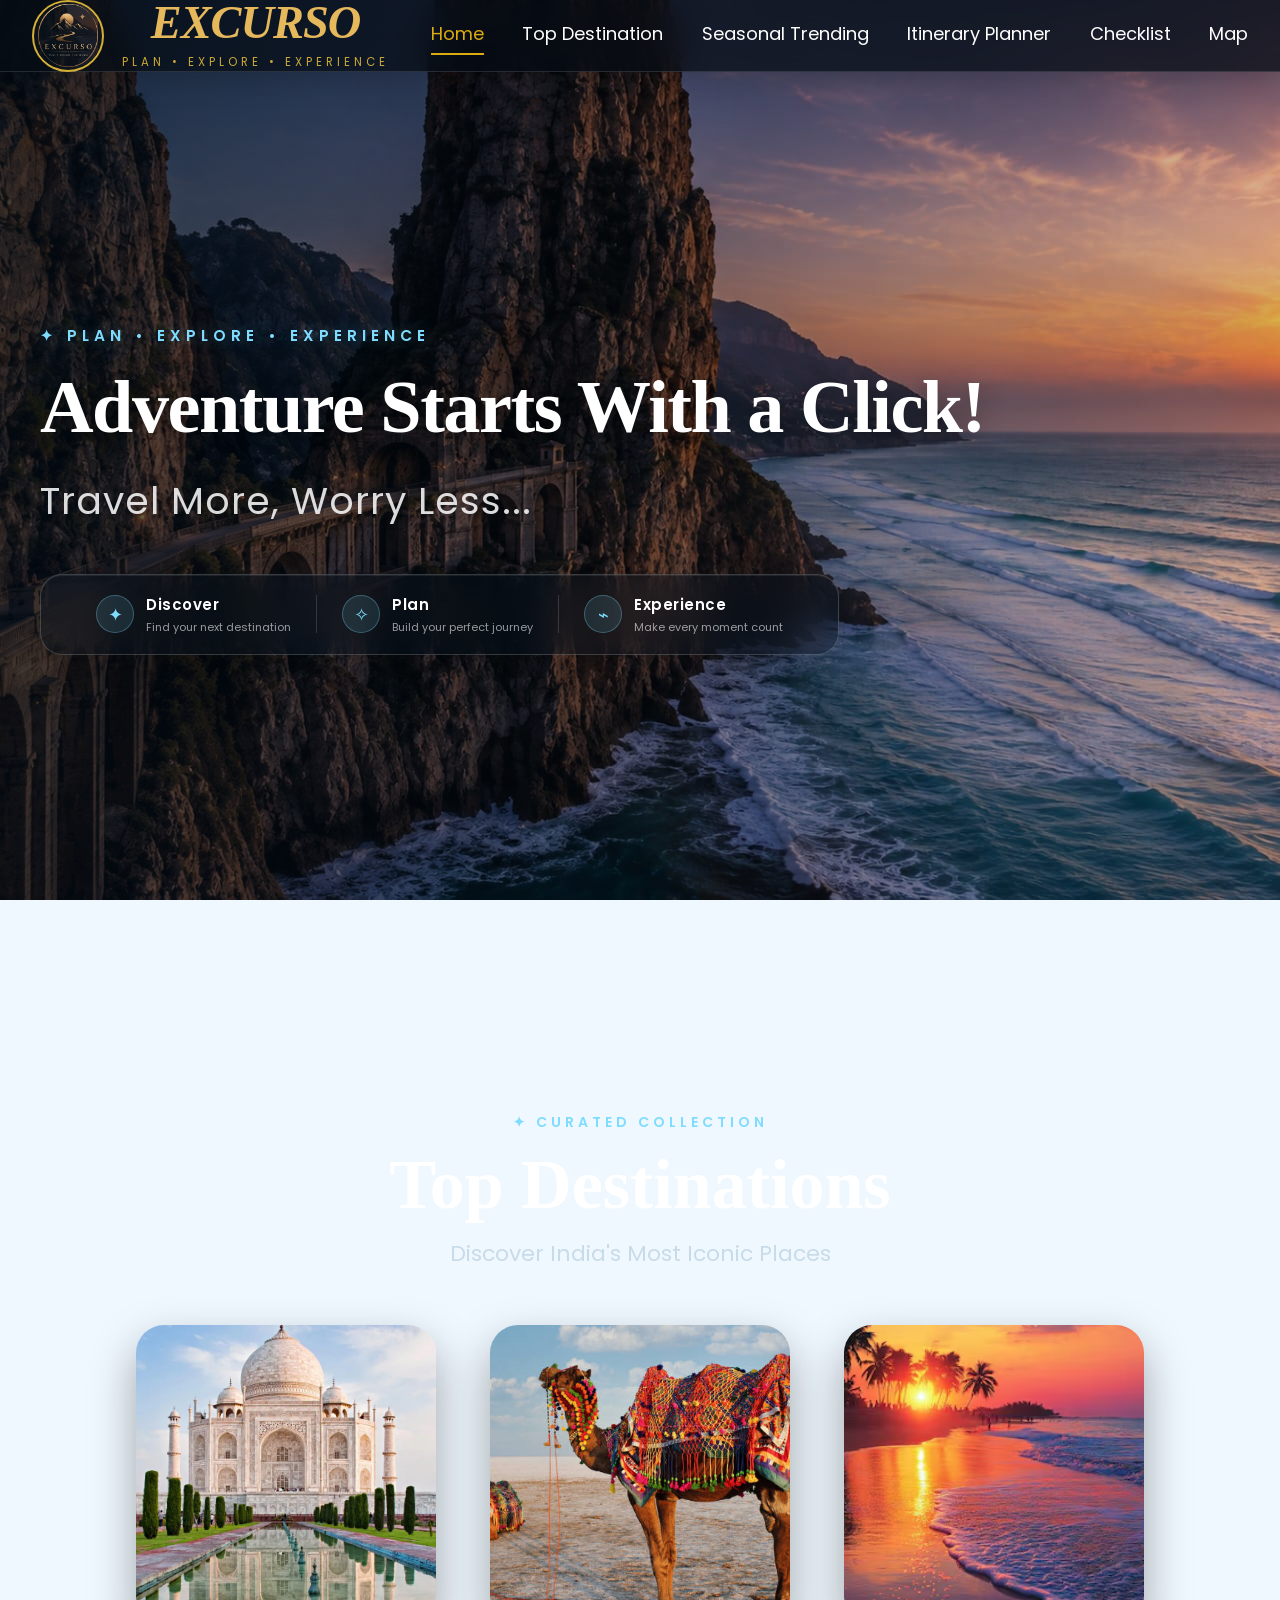
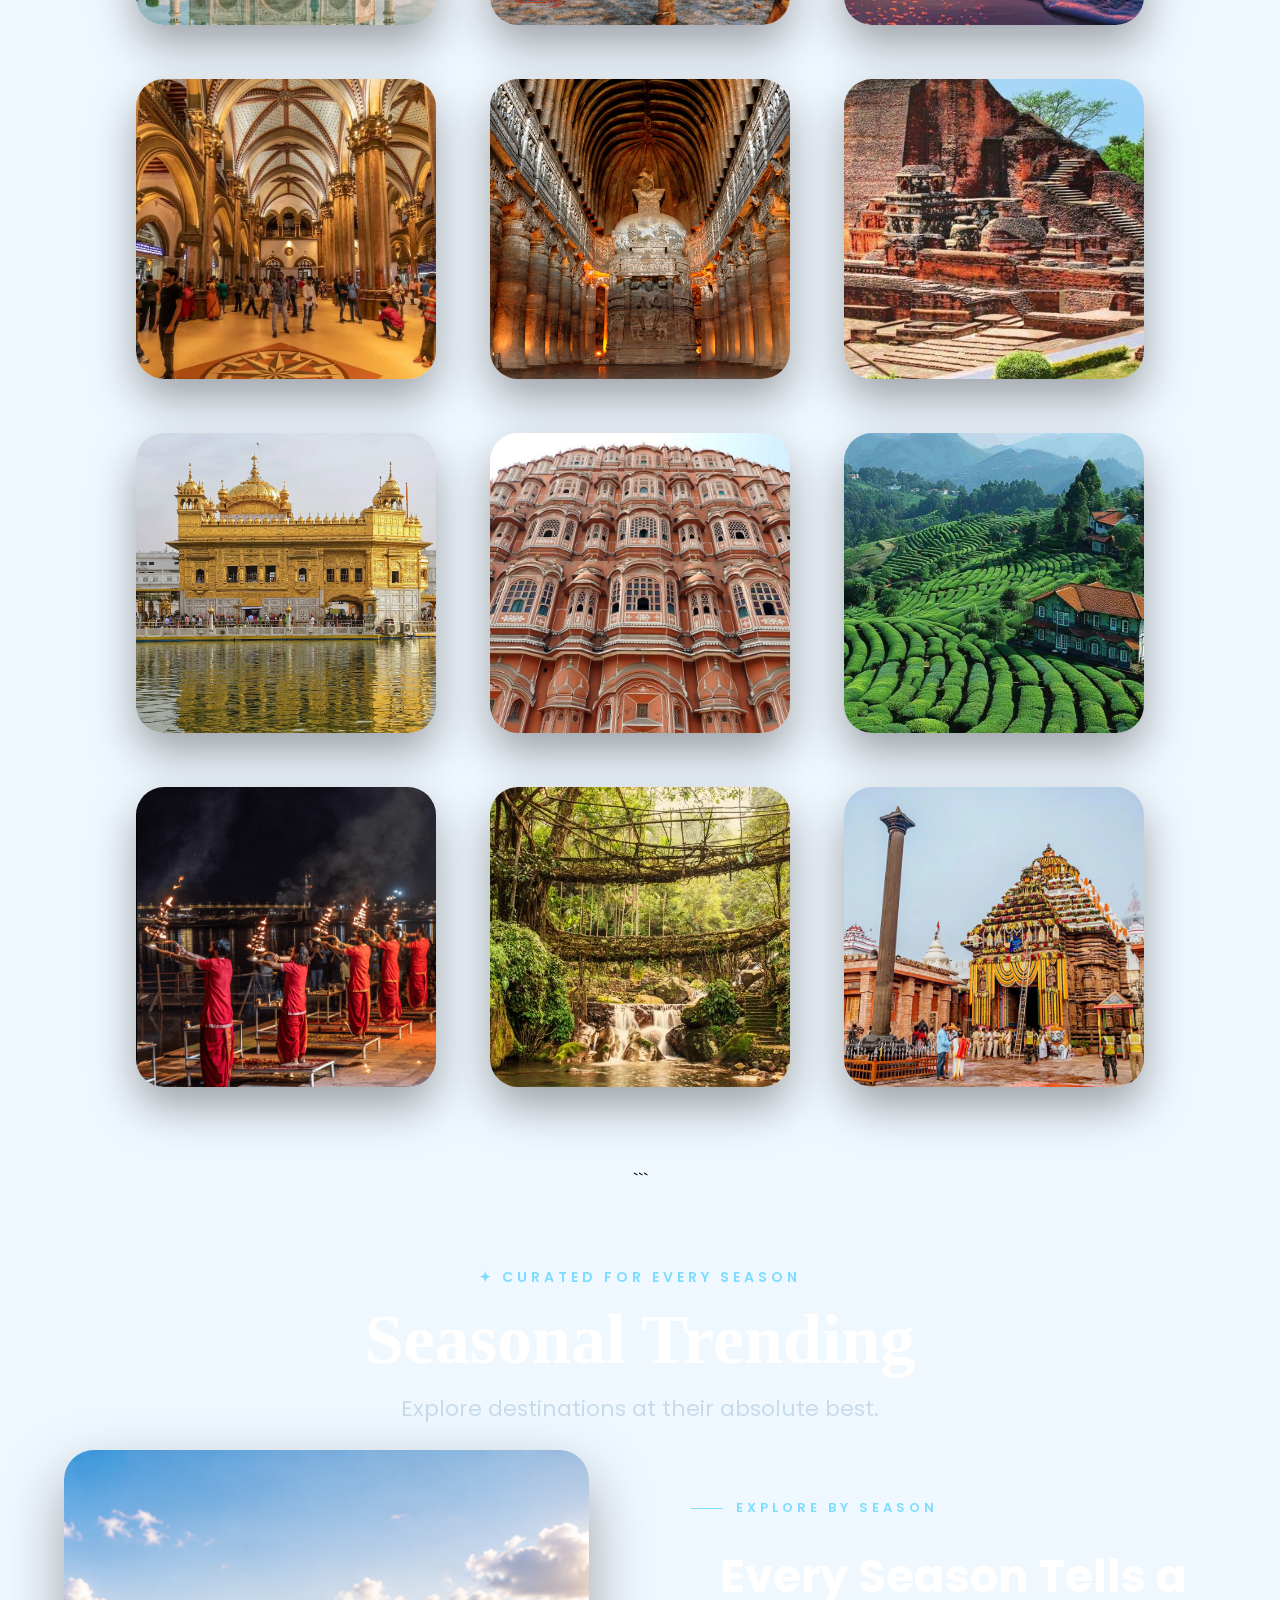
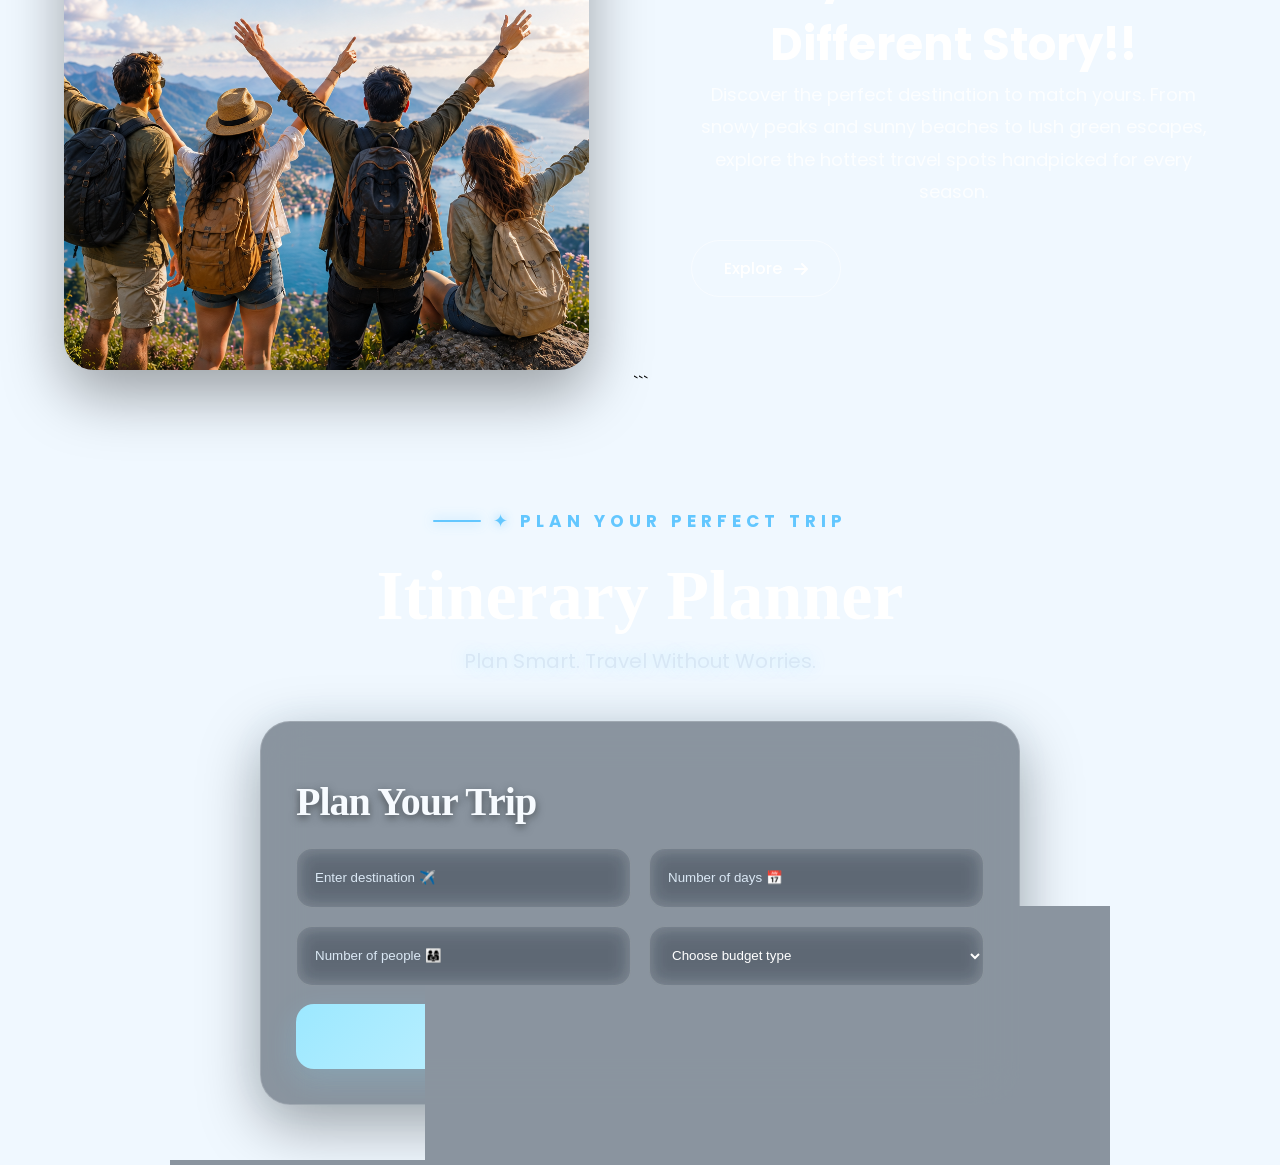
==== commit ac697768: "Modified" ====
--- a/index.html
+++ b/index.html
@@ -9,79 +9,214 @@
       rel="stylesheet"
       href="https://cdnjs.cloudflare.com/ajax/libs/font-awesome/6.7.2/css/all.min.css"
     />
+    <link rel="preconnect" href="https://fonts.googleapis.com">
+<link rel="preconnect" href="https://fonts.gstatic.com" crossorigin>
+<link href="https://fonts.googleapis.com/css2?family=Outfit:wght@400;500;600;700&family=Poppins:wght@400;500;600&display=swap" rel="stylesheet">
   </head>
   <body>
     <div class="navbar">
-      <h1 class="heading" id="web"><i></i></h1>
+      <a href="#" class="logo">
+
+        <div class="logo-circle">
+            <img src="images/logo updated.jpeg" alt="Excurso">
+        </div>
+
+        <div class="logo-text">
+            <h1>EXCURSO</h1>
+            <span>PLAN • EXPLORE • EXPERIENCE</span>
+        </div>
+
+    </a>
+
       <div class="menu">
         <a href="#home">Home</a>
         <a href="#top-destination">Top Destination</a>
         <a href="#seasonal-trending">Seasonal Trending</a>
-        <a href="#budget-planner">Budget Planner</a>
-        <select class="more">
-          <option value="" selected disabled hidden>More</option>
-          <option class="choice" id="maps">Maps</option>
-          <option class="choice" id="checklist">Checklist</option>
-          <option class="choice" id="weather">Weather</option>
-        </select>
+        <a href="#Budget">Itinerary Planner</a>
+      <a href="checklist.html">Checklist</a>
+      <a href="map.html">Map</a>
+     
+</div>
       </div>
     </div>
     <section id="home">
     <div class="main">
       <div class="tagline">
-        <p id="sent1">Where Every Journey Begins !</p>
-        <p id="sent2"><b>Travel More, Worry Less...</b></p>
+        <!-- <p id="sent1">Where Every Journey Begins!</p>
+        <p id="sent2"><b>Travel More, Worry Less...</b></p> -->
+        <div class="hero-eyebrow">
+    ✦ PLAN • EXPLORE • EXPERIENCE
+  </div>
+
+  <div id="sent1">
+    Adventure Starts With a Click!
+  </div>
+
+  <div id="sent2">
+    Travel More, Worry Less...
+  </div>
+
+    <div class="hero-stats">
+
+  <div class="hero-stat">
+    <span class="stat-icon">✦</span>
+    <div>
+      <strong>Discover</strong>
+      <small>Find your next destination</small>
+    </div>
+  </div>
+
+  <div class="stat-divider"></div>
+
+  <div class="hero-stat">
+    <span class="stat-icon">✧</span>
+    <div>
+      <strong>Plan</strong>
+      <small>Build your perfect journey</small>
+    </div>
+  </div>
+
+  <div class="stat-divider"></div>
+
+  <div class="hero-stat">
+    <span class="stat-icon">⌁</span>
+    <div>
+      <strong>Experience</strong>
+      <small>Make every moment count</small>
+    </div>
+  </div>
+
+</div>
+
+</div>
       </div>
     </div>
     </section>
+    <br><br>
     <section id="top-destination">
-    <br /><br />
+
+  <div class="top_dest">
+
+    <div class="destination-heading">
+<br><br><br>
+      <span class="section-label">✦ CURATED COLLECTION</span>
+
+      <h1 class="heading">Top Destinations</h1>
+
+      <p class="subtitle">
+        Discover India's Most Iconic Places
+      </p>
+
+    </div>
+
+    <div class="topdestination">
+
+      <div id="places1" class="places"></div>
+      <div id="places2" class="places"></div>
+      <div id="places3" class="places"></div>
+      <div id="places4" class="places"></div>
+      <div id="places5" class="places"></div>
+      <div id="places6" class="places"></div>
+      <div id="places7" class="places"></div>
+      <div id="places8" class="places"></div>
+      <div id="places9" class="places"></div>
+      <div id="places10" class="places"></div>
+      <div id="places11" class="places"></div>
+      <div id="places12" class="places"></div>
+
+    </div>
+
+  </div>
+
+</section>
+     
+    <section id="seasonal-trending">
+  <div class="seasonal_trending">
+
+```
+<div class="section-heading">
+  <br><br><br>
+  <span class="section-label">✦ CURATED FOR EVERY SEASON</span>
+  <h1 class="heading">Seasonal Trending</h1>
+  
+  <p class="subtitle">Explore destinations at their absolute best.</p>
+</div>
+
+<div class="seaTrend">
+
+  <div class="seap">
+    <br>
+    <img src="images/seasonal2.png" alt="Seasonal travel destination">
+  </div>
+
+ <div class="seainfo">
+  <span class="season-accent">EXPLORE BY SEASON</span>
+<h1>Every Season Tells a Different Story!!</h1>
+  <p>
     
-    <div class="top_dest">
-      <h1 class="heading">Top Destination</h1>
-      <br /><br />
-      <div class="topdestination">
-        <div id="places1" class="places"></div>
-        <div id="places2" class="places"></div>
-        <div id="places3" class="places"></div>
-        <div id="places4" class="places"></div>
-        <div id="places5" class="places"></div>
-        <div id="places6" class="places"></div>
-        <div id="places7" class="places"></div>
-        <div id="places8" class="places"></div>
-        <div id="places9" class="places"></div>
-        <div id="places10" class="places"></div>
-        <div id="places11" class="places"></div>
-        <div id="places12" class="places"></div>
-      </div>
-      </section>
-      <br /><br />
+    Discover the perfect destination to match yours. From snowy peaks and
+    sunny beaches to lush green escapes, explore the hottest travel spots
+    handpicked for every season.
+  </p>
+
+  <a href="explore.html" target="_blank" class="explore">
+    Explore
+    <i class="fa-solid fa-arrow-right arrow"></i>
+  </a>
+</div>
+
+</div>
+```
+
+  </div>
+</section>
+
+<section id="Budget">
+    <div class="section-line"></div>
+<div class="budget-tag">
+    <span class="tag-line"></span>
+    <span class="tag-star">✦</span>
+    <span class="tag-text">PLAN YOUR PERFECT TRIP</span>
+</div>
+
+<h1 class="heading budget-title">Itinerary Planner</h1>
+
+<p class="budget-subtitle">
+    Plan Smart. Travel Without Worries.
+</p>
+
+    <div id="budget-planner"><br>
       
-    </div>
-    <section id="seasonal-trending">
-    <div class="seasonal_trending">
-      <h1 class="heading">Seasonal Trending</h1>
-      <br /><br />
-      <div class="seaTrend">
-        <div class="seap"><img src="images/seasonal2.png" /></div>
-
-        <div class="seainfo">
-          <p>
-            <b>Every season tells a different story!!</b><br /><br />Discover
-            the perfect destination to match yours. From snowy peaks and sunny
-            beaches to lush green escapes, explore the hottest travel spots
-            handpicked for every season.
-          </p>
-          <a href="explore.html" target="_blank"
-            ><br />
-            <button class="explore">
-              Explore
-              <i class="fa-solid fa-angle-right arrow"></i></button
-          ></a>
-        </div>
-      </div>
-    </div>
-    </section>
+  <h2>Plan Your Trip</h2>
+
+  <div class="budget-form">
+    <input type="text" id="place" placeholder="Enter destination ✈️" />
+    <input type="number" id="days" placeholder="Number of days 📅" />
+    <input type="number" id="people" placeholder="Number of people 👨‍👩‍👧" />
+
+    <select id="type">
+      <option value="" selected disabled hidden>Choose budget type</option>
+      <option value="low">💸 Low Budget</option>
+      <option value="mid">💼 Mid Range</option>
+      <option value="high">💎 Luxury</option>
+    </select>
+
+    <button onclick="getPlan()">🚀 Generate Plan</button>
+  </div>
+</div>
+
+<div class="results-grid" hidden>
+  <div class="results-panel">
+    <h3 class="result-heading" hidden>💰 Budget Overview</h3>
+    <div id="budget" hidden></div>
+  </div>
+
+  <div class="results-panel">
+    <h3 class="result-heading" hidden>🗺️ Itinerary</h3>
+    <div id="itinerary" hidden></div>
+  </div>
+</div></section>
+
   </body>
   <script src="app.js"></script>
 </html>
--- a/style.css
+++ b/style.css
@@ -1,7 +1,9 @@
 * {
   padding: 0;
   margin: 0;
-}
+  box-sizing: border-box;
+}
+
 html {
   scroll-behavior: smooth;
 }
@@ -10,54 +12,336 @@
   background-color: aliceblue;
   text-align: center;
 
-  background-image:
+  /* background-image:
     linear-gradient(
       rgba(0, 20, 35, 0.4),
       rgba(0, 20, 35, 0.4)
     ),
+    url("images/bg3.jpeg"); */
+
+    background-image:
+    linear-gradient(
+      90deg,
+      rgba(3, 12, 22, 0.72) 0%,
+      rgba(3, 12, 22, 0.42) 45%,
+      rgba(3, 12, 22, 0.15) 100%
+    ),
     url("images/bg3.jpeg");
 
   background-size: cover;
   background-position: center;
   background-attachment: fixed;
   background-repeat: no-repeat;
-}
-
-
+
+  font-family: 'Poppins', sans-serif;
+  overflow-x: hidden;
+}
+
+.logo{
+
+    display:flex;
+    align-items:center;
+    gap:18px;
+
+    text-decoration:none;
+}
+
+.logo-circle{
+
+    width:72px;
+    height:72px;
+
+    border-radius:50%;
+
+    border:2px solid #d4af37;
+
+    display:flex;
+    justify-content:center;
+    align-items:center;
+
+    overflow:hidden;
+
+    background:rgba(255,255,255,.02);
+
+    transition:.35s;
+}
+
+.logo-circle img{
+
+    width:92%;
+    height:92%;
+
+    object-fit:contain;
+}
+
+.logo:hover .logo-circle{
+
+    transform:scale(1.06) rotate(-4deg);
+
+    box-shadow:0 0 20px rgba(212,175,55,.35);
+}
+
+.logo-text{
+
+    display:flex;
+    flex-direction:column;
+}
+
+.logo-text h1{
+
+    font-family:'Cinzel',serif;
+
+    color:#d4af37;
+
+    font-size:2.9rem;
+
+    letter-spacing:6px;
+
+    line-height:1;
+}
+
+.logo-text span{
+
+    margin-top:7px;
+
+    font-family:'Poppins',sans-serif;
+
+    color:#d4af37;
+
+    font-size:.72rem;
+
+    letter-spacing:4px;
+
+    opacity:.95;
+}
 
 .navbar {
   position: sticky;
   top: 0;
   z-index: 1000;
+/* 
   background-color: black;
-  color: white;
+  color: white; */
+
+  
+  background: rgba(5, 12, 20, 0.72);
+  backdrop-filter: blur(18px);
+  -webkit-backdrop-filter: blur(18px);
+
+  border-bottom: 1px solid rgba(255,255,255,.12);
+
+  box-shadow: 0 8px 30px rgba(0,0,0,.18);
+
+
   display: flex;
   align-items: center;
   justify-content: space-between;
+
   width: 100%;
+  min-height: 65px;
   height: 8vmin;
-  padding: 0 2rem;
+
+  padding: 0 clamp(1rem, 3vw, 2rem);
+
   box-sizing: border-box;
-  gap: 30px;
-  opacity: 0.7;
-}
-.navbar h1{
+  gap: 20px;
+  /* opacity: 0.7; */
+}
+
+/* .navbar h1 {
   color: rgb(232, 154, 9);
   flex-shrink: 0;
   font-style: italic;
-}
-.heading {
-  font-size: 6vmin;
-  color: #caf0f8;
-  text-shadow: 0 0 5px rgb(0, 38, 128);
-}
-
-.menu {
-  font-size: larger;
+  font-size: clamp(20px, 2.5vw, 32px);
+} */
+
+
+.hero-eyebrow {
+  font-size: clamp(12px, 1.2vw, 17px);
+  letter-spacing: 5px;
+  text-transform: uppercase;
+  color: #7edcff;
+  margin-bottom: 22px;
+  font-weight: 600;
+  text-shadow: 0 0 15px rgba(126, 220, 255, 0.35);
+}
+
+.hero-stats {
   display: flex;
   align-items: center;
-  gap: clamp(2rem, 5vmin, 6rem);
-  flex-shrink: 0;
+  justify-content: center;
+
+  margin-top: 45px;
+
+  padding: 18px 30px;
+
+  background: rgba(5, 18, 30, 0.38);
+  backdrop-filter: blur(18px);
+  -webkit-backdrop-filter: blur(18px);
+
+  border: 1px solid rgba(255, 255, 255, 0.18);
+  border-radius: 22px;
+
+  box-shadow:
+    0 15px 40px rgba(0, 0, 0, 0.2),
+    inset 0 1px 0 rgba(255, 255, 255, 0.08);
+
+  width: fit-content;
+  max-width: 90%;
+}
+
+.hero-stat {
+  display: flex;
+  align-items: center;
+  gap: 12px;
+
+  padding: 0 25px;
+
+  text-align: left;
+}
+
+.stat-icon {
+  display: flex;
+  align-items: center;
+  justify-content: center;
+
+  width: 38px;
+  height: 38px;
+
+  border-radius: 50%;
+
+  background: rgba(126, 220, 255, 0.12);
+  border: 1px solid rgba(126, 220, 255, 0.3);
+
+  color: #7edcff;
+
+  font-size: 18px;
+}
+
+.hero-stat div {
+  display: flex;
+  flex-direction: column;
+  gap: 3px;
+}
+
+.hero-stat strong {
+  color: white;
+
+  font-size: 15px;
+  font-weight: 600;
+
+  letter-spacing: 0.5px;
+}
+
+.hero-stat small {
+  color: rgba(255, 255, 255, 0.58);
+
+  font-size: 11px;
+  font-weight: 400;
+
+  white-space: nowrap;
+}
+
+.stat-divider {
+  width: 1px;
+  height: 38px;
+
+  background: rgba(255, 255, 255, 0.15);
+}
+
+@media (max-width: 700px) {
+
+  .hero-stats {
+    width: 90%;
+    padding: 15px;
+    flex-direction: column;
+    gap: 15px;
+    border-radius: 20px;
+  }
+
+  .hero-stat {
+    width: 100%;
+    padding: 0 10px;
+    justify-content: center;
+  }
+
+  .stat-divider {
+    width: 70%;
+    height: 1px;
+  }
+
+  .hero-stat small {
+    white-space: normal;
+  }
+}
+
+.navbar h1 {
+  color: #e6b85c;
+  font-family: 'Playfair Display', serif;
+  font-style: italic;
+  letter-spacing: -1px;
+}
+
+/* .heading {
+  font-size: clamp(32px, 6vmin, 70px);
+  color: #caf0f8;
+
+  text-shadow: 0 0 5px rgb(0, 38, 128);
+
+  font-family: Georgia, 'Times New Roman', Times, serif;
+
+  max-width: 90%;
+  margin: 0 auto;
+} */
+
+.destination-heading {
+    text-align: center;
+    margin-top: 80px;
+    margin-bottom: 55px;
+}
+
+.section-label {
+    display: block;
+
+    color: #7edcff;
+
+    font-size: 14px;
+    font-weight: 600;
+
+    letter-spacing: 4px;
+    text-transform: uppercase;
+
+    margin-bottom: 12px;
+}
+
+.heading {
+    font-family: 'Playfair Display', serif;
+
+    font-size: 70px;
+    font-weight: 600;
+
+    color: white;
+
+    margin: 0;
+}
+
+.subtitle {
+    color: #c8dbe8;
+
+    font-size: 22px;
+    font-weight: 400;
+
+    margin: 12px 0 0;
+}
+.menu {
+  font-size: clamp(14px, 1.5vw, 18px);
+
+  display: flex;
+  align-items: center;
+
+  gap: clamp(1rem, 3vw, 4rem);
+
+  flex-shrink: 1;
 }
 
 .menu a {
@@ -65,54 +349,236 @@
   text-decoration: none;
   position: relative;
   padding-bottom: 0.2rem;
+  white-space: nowrap;
 }
 
 .menu a::after {
   content: "";
   position: absolute;
+
   left: 0;
   right: 0;
   bottom: -0.3rem;
+
   height: 2px;
+
   background: currentColor;
+
   transform: scaleX(0);
   transform-origin: center;
+
   transition: transform 0.25s ease;
 }
 
 .menu a:hover::after,
 .menu a.active::after {
   transform: scaleX(1);
-  color:rgb(219, 171, 15);
-  
-}
+}
+
 .menu a.active {
-  color:rgb(219, 171, 15);
-}
+  color: rgb(219, 171, 15);
+}
+
 .main {
   display: flex;
   justify-content: center;
+  align-items: center;
   text-align: center;
-  align-items: center;
-  height: 100vmin;
+
   width: 100%;
-}
+  min-height: calc(100vh - 65px);
+
+  padding: 40px 20px;
+}
+
 .tagline {
+  width: 100%;
+  max-width: 1200px;
+
+  display: flex;
+  flex-direction: column;
   justify-content: center;
-  text-align: center;
-}
+  text-align:  left;
+
+}
+
+
+  /* color: white;
+
+  font-family: "Montserrat", sans-serif;
+
+ font-size: clamp(50px, 12vmin, 150px);
+
+  line-height: 1.1;
+
+  max-width: 1100px;
+
+  text-shadow: 0 0 50px #ccff33;
+
+  overflow-wrap: break-word; */
+  /* #sent1 {
+  color: white;
+  font-family: "Montserrat", sans-serif;
+  font-size: clamp(50px, 12vmin, 150px);
+  line-height: 1.05;
+  max-width: 1200px;
+  text-shadow: 0 0 50px #ccff33;
+}
+
+
+#sent2 {
+  margin-top: 25px;
+
+  font-family: 'Poppins', sans-serif;
+
+  font-size: clamp(26px, 5vmin, 60px);
+
+  line-height: 1.4;
+
+  max-width: 900px;
+
+  color: aliceblue;
+
+  text-shadow: 0 0 25px #03045e;
+} */
+
 #sent1 {
-  color: white;
-  font-family: "Montserrat";
-  font-size: 8vmin;
-  text-shadow: 0 0 50px #ccff33;
-}
+  font-family: 'Playfair Display', serif;
+  font-size: clamp(40px, 5.8vw, 82px);
+  font-weight: 700;
+  line-height: 1.05;
+  letter-spacing: -1.5px;
+  max-width: 1000px;
+
+  color: #ffffff;
+
+  text-shadow:
+    0 4px 25px rgba(0,0,0,.45);
+}
+
 #sent2 {
-  margin-top: 20px;
-  font-family: sans-serif;
-  font-size: 5vmin;
-  color: aliceblue;
-  text-shadow: 0 0 30px #03045e;
+  margin-top: 25px;
+
+  font-family: 'Poppins', sans-serif;
+  font-size: clamp(22px, 3vw, 38px);
+  font-weight: 400;
+  letter-spacing: 1px;
+
+  color: rgba(255,255,255,.85);
+}
+
+
+/* TABLET */
+
+@media (max-width: 900px) {
+
+  .navbar {
+    padding: 0 20px;
+  }
+
+  .menu {
+    gap: 1.5rem;
+  }
+
+  #sent1 {
+    font-size: clamp(35px, 7vw, 65px);
+  }
+
+  #sent2 {
+    font-size: clamp(20px, 4vw, 38px);
+  }
+
+}
+
+
+/* MOBILE */
+
+@media (max-width: 650px) {
+
+  .navbar {
+    min-height: 60px;
+    height: auto;
+
+    padding: 12px 15px;
+
+    flex-direction: column;
+    gap: 10px;
+  }
+
+  .navbar h1 {
+    font-size: 22px;
+  }
+
+  .menu {
+    width: 100%;
+
+    justify-content: center;
+
+    gap: clamp(12px, 4vw, 25px);
+
+    font-size: 14px;
+
+    flex-wrap: wrap;
+  }
+
+  .menu a {
+    padding-bottom: 3px;
+  }
+
+  .main {
+    min-height: calc(100vh - 100px);
+
+    padding: 30px 15px;
+  }
+
+  #sent1 {
+    font-size: clamp(32px, 10vw, 55px);
+
+    line-height: 1.15;
+
+    max-width: 95%;
+  }
+
+  #sent2 {
+    margin-top: 18px;
+
+    font-size: clamp(18px, 5vw, 30px);
+
+    line-height: 1.4;
+
+    max-width: 90%;
+  }
+}
+
+
+/* SMALL MOBILE */
+
+@media (max-width: 400px) {
+
+  .navbar {
+    padding: 10px;
+  }
+
+  .navbar h1 {
+    font-size: 20px;
+  }
+
+  .menu {
+    gap: 10px;
+    font-size: 12px;
+  }
+
+  .main {
+    padding: 20px 10px;
+  }
+
+  #sent1 {
+    font-size: 30px;
+  }
+
+  #sent2 {
+    font-size: 17px;
+  }
 }
 /* .top_dest {
   margin-top: 5rem;
@@ -132,6 +598,8 @@
 .places:hover {
   cursor: pointer;
 }
+
+
 #places1 {
   width: 300px;
   height: 300px;
@@ -139,8 +607,21 @@
   background-size: cover;
   background-position: center;
   background-repeat: no-repeat;
-  border-radius: 10%;
-  border: 4px solid white;
+  border:none;
+  overflow:hidden;
+  border-radius:28px;
+
+    box-shadow:
+    0 20px 45px rgba(0,0,0,.35); 
+
+   
+  
+  transition: transform 0.3s ease;
+}
+
+#places1:hover {
+  transform: translateY(-10px);
+  border-color:  #caf0f8;
 }
 
 #places2 {
@@ -150,8 +631,17 @@
   background-size: cover;
   background-position: center;
   background-repeat: no-repeat;
-  border-radius: 10%;
-  border: 4px solid white;
+  border:none;
+    overflow:hidden;
+    border-radius:28px;
+
+    box-shadow:
+        0 20px 45px rgba(0,0,0,.35);
+  transition: transform 0.3s ease;
+}
+#places2:hover {
+  transform: translateY(-10px);
+ border-color:  #caf0f8;
 }
 #places3 {
   background-image: url("images/goa.png");
@@ -160,8 +650,17 @@
   background-size: cover;
   background-position: center;
   background-repeat: no-repeat;
-  border-radius: 10%;
-  border: 4px solid white;
+  border:none;
+    overflow:hidden;
+    border-radius:28px;
+
+    box-shadow:
+        0 20px 45px rgba(0,0,0,.35);
+  transition: transform 0.3s ease;
+}
+#places3:hover {
+  transform: translateY(-10px);
+  border-color:  #caf0f8;
 }
 #places4 {
   background-image: url("images/csmt.png");
@@ -170,8 +669,17 @@
   background-size: cover;
   background-position: center;
   background-repeat: no-repeat;
-  border-radius: 10%;
-  border: 4px solid white;
+ border:none;
+    overflow:hidden;
+    border-radius:28px;
+
+    box-shadow:
+        0 20px 45px rgba(0,0,0,.35);
+  transition: transform 0.3s ease;
+}
+#places4:hover {
+  transform: translateY(-10px);
+  border-color:  #caf0f8;
 }
 #places5 {
   background-image: url("images/ellora.png");
@@ -180,8 +688,17 @@
   background-size: cover;
   background-position: center;
   background-repeat: no-repeat;
-  border-radius: 10%;
-  border: 4px solid white;
+  border:none;
+    overflow:hidden;
+    border-radius:28px;
+
+    box-shadow:
+        0 20px 45px rgba(0,0,0,.35);
+  transition: transform 0.3s ease;
+}
+#places5:hover {
+  transform: translateY(-10px);
+  border-color:  #caf0f8;
 }
 #places6 {
   background-image: url("images/nalanda.png");
@@ -190,8 +707,17 @@
   background-size: cover;
   background-position: center;
   background-repeat: no-repeat;
-  border-radius: 10%;
-  border: 4px solid white;
+  border:none;
+    overflow:hidden;
+    border-radius:28px;
+
+    box-shadow:
+        0 20px 45px rgba(0,0,0,.35);
+  transition: transform 0.3s ease;
+}
+#places6:hover {
+  transform: translateY(-10px);
+  border-color:  #caf0f8;
 }
 #places7 {
   background-image: url("images/golden_temple.png");
@@ -200,10 +726,18 @@
   background-size: cover;
   background-position: center;
   background-repeat: no-repeat;
-  border-radius: 10%;
-  border: 4px solid white;
-}
-
+  border:none;
+    overflow:hidden;
+    border-radius:28px;
+
+    box-shadow:
+        0 20px 45px rgba(0,0,0,.35);
+  transition: transform 0.3s ease;
+}
+#places7:hover {
+  transform: translateY(-10px);
+  border-color:  #caf0f8;
+}
 #places8 {
   background-image: url("images/hawamahal.png");
   width: 300px;
@@ -211,10 +745,18 @@
   background-size: cover;
   background-position: center;
   background-repeat: no-repeat;
-  border-radius: 10%;
-  border: 4px solid white;
-}
-
+  border:none;
+    overflow:hidden;
+    border-radius:28px;
+
+    box-shadow:
+        0 20px 45px rgba(0,0,0,.35);
+  transition: transform 0.3s ease;
+}
+#places8:hover {
+  transform: translateY(-10px);
+  border-color:  #caf0f8;
+}
 #places9 {
   background-image: url("images/ooty.png");
   width: 300px;
@@ -222,8 +764,17 @@
   background-size: cover;
   background-position: center;
   background-repeat: no-repeat;
-  border-radius: 10%;
-  border: 4px solid white;
+  border:none;
+    overflow:hidden;
+    border-radius:28px;
+
+    box-shadow:
+        0 20px 45px rgba(0,0,0,.35);
+  transition: transform 0.3s ease;
+}
+#places9:hover {
+  transform: translateY(-10px);
+  border-color:  #caf0f8;
 }
 
 #places10 {
@@ -233,8 +784,18 @@
   background-size: cover;
   background-position: center;
   background-repeat: no-repeat;
-  border-radius: 10%;
-  border: 4px solid white;
+  border:none;
+    overflow:hidden;
+    border-radius:28px;
+
+    box-shadow:
+        0 20px 45px rgba(0,0,0,.35);
+  transition: transform 0.3s ease;
+}
+
+#places10:hover {
+  transform: translateY(-10px);
+  border-color:  #caf0f8;
 }
 
 #places11 {
@@ -244,8 +805,18 @@
   background-size: cover;
   background-position: center;
   background-repeat: no-repeat;
-  border-radius: 10%;
-  border: 4px solid white;
+ border:none;
+    overflow:hidden;
+    border-radius:28px;
+
+    box-shadow:
+        0 20px 45px rgba(0,0,0,.35);
+  transition: transform 0.3s ease;
+}
+
+#places11:hover {
+  transform: translateY(-10px);
+  border-color:  #caf0f8;
 }
 
 #places12 {
@@ -255,93 +826,733 @@
   background-size: cover;
   background-position: center;
   background-repeat: no-repeat;
-  border-radius: 10%;
-  border: 4px solid white;
-}
-.top_dest {
-  margin-top: 5rem;
-  margin-bottom: 5rem;
+ border:none;
+    overflow:hidden;
+    border-radius:28px;
+
+    box-shadow:
+        0 20px 45px rgba(0,0,0,.35);
+  transition: transform 0.3s ease;
+}
+
+#places12:hover {
+  transform: translateY(-10px);
+  border-color:  #caf0f8;
 }
 
 .seasonal_trending {
-  margin-top: 5rem;
-  margin-bottom: 5rem;
-}
+margin-top: 5rem;
+margin-bottom: 7rem;
+padding: 0 4rem;
+}
+
 .seaTrend {
-  display: flex;
-  flex-direction: row;
-  padding-left: 2rem;
-  gap: 25vmin;
-}
+display: flex;
+align-items: center;
+justify-content: center;
+
+max-width: 1350px;
+margin: auto;
+
+gap: clamp(4rem, 8vw, 9rem);
+}
+
+.seap {
+flex: 1;
+min-width: 0;
+}
+
 .seap img {
-  height: 70vh;
-  width: 45vw;
-  background-size: cover;
-  margin-left: 20px;
-  border-radius: 10%;
-  box-shadow: 0 0 20px #03045e;
-  border: 2px, solid, darkblue;
+display: block;
+
+width: 100%;
+max-width: 650px;
+height: 520px;
+
+object-fit: cover;
+
+border-radius: 30px;
+
+border: none;
+
+box-shadow: 0 25px 60px rgba(0, 0, 0, 0.35);
+
+transition: transform 0.5s ease;
+}
+
+.seap img:hover {
+transform: scale(1.02);
 }
 
 .seainfo {
-  font-size: largest;
-  margin-top: 12vmin;
-  margin-right: 30rem;
+flex: 1;
+min-width: 0;
+
+display: flex;
+flex-direction: column;
+align-items: flex-start;
+
+max-width: 560px;
+}
+
+.season-accent {
+position: relative;
+
+color: #7edcff;
+
+font-size: 13px;
+font-weight: 600;
+
+letter-spacing: 4px;
+
+padding-left: 45px;
+
+margin-bottom: 25px;
+}
+
+.season-accent::before {
+content: "";
+
+position: absolute;
+
+left: 0;
+top: 50%;
+
+width: 32px;
+height: 1px;
+
+background: #7edcff;
+}
+
+.seainfo p {
+width: 100%;
+
+margin: 0;
+padding: 0;
+
+color: rgba(255, 255, 255, 0.78);
+
+font-size: 18px;
+line-height: 1.8;
+}
+
+.seainfo p b {
+display: block;
+
+margin-bottom: 25px;
+
+color: white;
+
+font-family: "Playfair Display", serif;
+
+font-size: clamp(42px, 4.5vw, 68px);
+
+line-height: 1.05;
+
+letter-spacing: -1px;
+}
+
+.explore {
+display: inline-flex;
+
+align-items: center;
+justify-content: center;
+
+gap: 12px;
+
+margin-top: 32px;
+
+padding: 15px 28px;
+
+min-width: 150px;
+
+background: transparent;
+
+color: white;
+
+border: 1px solid rgba(255, 255, 255, 0.5);
+
+border-radius: 50px;
+
+font-size: 16px;
+font-weight: 500;
+
+text-decoration: none;
+
+cursor: pointer;
+
+transition: all 0.3s ease;
+}
+
+.explore .arrow {
+transition: transform 0.3s ease;
+}
+
+.explore:hover {
+background: #7edcff;
+
+border-color: #7edcff;
+
+color: #071824;
+
+transform: translateY(-3px);
+
+box-shadow: 0 12px 30px rgba(126, 220, 255, 0.2);
+}
+
+.explore:hover .arrow {
+transform: translateX(5px);
+}
+
+@media (max-width: 900px) {
+
+.seasonal_trending {
+padding: 0 2rem;
+}
+
+.seaTrend {
+gap: 3rem;
+}
+
+.seap img {
+height: 450px;
+}
+
+.seainfo p {
+font-size: 16px;
+}
+
+.seainfo p b {
+font-size: 45px;
+}
+
+}
+
+@media (max-width: 700px) {
+
+.seasonal_trending {
+margin-top: 3rem;
+margin-bottom: 4rem;
+padding: 0 1.5rem;
+}
+
+.seaTrend {
+flex-direction: column;
+gap: 2.5rem;
+}
+
+.seap {
+width: 100%;
+}
+
+.seap img {
+width: 100%;
+max-width: none;
+height: 400px;
+
+```
+border-radius: 25px;
+```
+
+}
+
+.seainfo {
+width: 100%;
+max-width: none;
+
+```
+align-items: center;
+text-align: center;
+```
+
+}
+
+.season-accent {
+padding-left: 0;
+}
+
+.season-accent::before {
+display: none;
+}
+
+.seainfo p b {
+font-size: 42px;
+}
+
+.seainfo p {
+font-size: 16px;
+}
+
+}
+
+@media (max-width: 450px) {
+
+.seasonal_trending {
+padding: 0 1rem;
+}
+
+.seap img {
+height: 300px;
+border-radius: 20px;
+}
+
+.seainfo p b {
+font-size: 34px;
+}
+
+.seainfo p {
+font-size: 15px;
+line-height: 1.7;
+}
+
+.explore {
+margin-top: 25px;
+padding: 13px 25px;
+}
+
+}
+
+h1
+{
+  font-size: 5vmin;
+  color: white;
+}
+
+
+
+/* -----------------------Budget---------------------------------------- */
+
+ #Budget {
+  margin-top: 0;
+  margin-bottom: 0;
+}
+.budget-title{
+    margin-bottom:10px;
+    text-align:center;
+}
+
+.budget-subtitle{
+    text-align:center;
+    color:#d8e7f5;
+    font-size:20px;
+    margin-bottom:45px;
+
+    text-shadow:
+    0 0 15px rgba(126,220,255,.35);
+}
+#budget-planner{
+
+width:min(760px,calc(100% - 32px));
+margin:40px auto 60px;
+padding:35px;
+border-radius:30px;
+background:
+rgba(15,27,42,.45);
+backdrop-filter:blur(22px);
+-webkit-backdrop-filter:blur(22px);
+border:1px solid rgba(255,255,255,.18);
+box-shadow:
+0 20px 60px rgba(0,0,0,.35),
+0 0 40px rgba(126,220,255,.08);
+
+}
+
+#budget-planner h2 {
+  margin: 0 0 25px;
+  color: #f7fbff;
+  font-family: Georgia, "Times New Roman", serif;
+  font-size: clamp(40px, 3vw, 62px);
+  line-height: 1.02;
+  font-weight: 700;
+  letter-spacing: -1px;
+  text-align: left;
+  text-shadow:
+    0 3px 8px rgba(0, 0, 0, 0.5),
+    0 0 20px rgba(255, 255, 255, 0.08);
+}
+
+.budget-form {
+  display: grid;
+  grid-template-columns: repeat(2, minmax(0, 1fr));
+  gap: 18px;
+}
+
+#budget-planner input,
+#budget-planner select{
+
+height:60px;
+
+padding:0 18px;
+
+border-radius:16px;
+
+background:
+rgba(255,255,255,.07);
+
+border:1px solid rgba(255,255,255,.15);
+
+color:white;
+
+transition:.35s;
+
+backdrop-filter:blur(10px);
+
+width:100%;
+box-sizing:border-box;
+}
+
+#budget-planner input::placeholder {
+  color: #dbe8f5;
+}
+
+#budget-planner select option {
+  color: #102b3e;
+}
+
+#budget-planner input:focus,
+#budget-planner select:focus{
+
+border-color:#7edcff;
+
+background:
+rgba(255,255,255,.10);
+
+box-shadow:
+
+0 0 25px rgba(126,220,255,.28);
+
+}
+
+#budget-planner button{
+
+grid-column:1/-1;
+
+height:65px;
+
+border:none;
+
+border-radius:18px;
+
+font-size:22px;
+
+font-weight:700;
+
+cursor:pointer;
+
+background:
+
+linear-gradient(
+135deg,
+#9ce8ff,
+white
+);
+
+color:#12395b;
+
+transition:.35s;
+
+box-shadow:
+
+0 10px 30px rgba(126,220,255,.2);
+
+}
+
+#budget-planner button:hover{
+
+transform:
+
+translateY(-4px);
+
+box-shadow:
+
+0 18px 45px rgba(126,220,255,.35);
+
+}
+
+#budget-planner h3 {
+  margin: 24px 0 12px;
+  font-size: 20px;
+  text-align: left;
+  color: #f7fbff;
+}
+
+.results-grid {
+  display: grid;
+  grid-template-columns: 1fr;
+  gap: 18px;
+  align-items: stretch;
+  margin: 22px auto 0;
+  width: min(820px, calc(100% - 36px));
+  scroll-margin-top: 90px;
+}
+
+.results-grid[hidden] {
+  display: none !important;
+}
+
+.results-panel {
   display: flex;
   flex-direction: column;
-  align-items: center;
-  gap: 5vmin;
-}
-
-.explore {
-  height: 10vmin;
-  width: 30vmin;
-  background-color:#caf0f8;
-  font-size: 40px;
-  color: rgb(18, 2, 2);
-  border-radius: 20px 0px 20px 0px;
-  animation: zoom 1s infinite ease-in-out;
-}
-.explore:hover {
-  cursor: pointer; 
- box-shadow: 0 0 5px #03045e,
-    0 0 10px #0077b6,
-    0 0 20px #90e0ef;
-    background-color: #90e0ef;
-    color:#0D0A1F;   
-    transition : all 0.3s ease;  
-    border: none;
-}
-.seainfo p {
-  font-size: 2.5vmin;
-  /*background-color: #d3cfe4;*/
-  color: aliceblue;
-  width: 50vmin;
-  padding: 2rem;
-  border-radius: 20px 5px 20px 5px;
-}
-.seainfo p b {
-  font-size: 50px;
-}
-
-@keyframes zoom {
-  0% {
-    transform: scale(1);
-  }
-  50% {
-    transform: scale(1.05);
-  }
-  100% {
-    transform: scale(1);
-  }
-}
-
-
-.more{
-  border: none;
-    outline: none;
-    background: transparent;
-    box-shadow: none;
-    color: white;
-    background:  #003049;
-}+  gap: 10px;
+  width: min(600px, 100%);
+  margin: 0 auto;
+}
+
+.result-heading {
+  margin: 0;
+  color: #f7fbff;
+  font-size: 26px;
+  text-align: center;
+  text-shadow: 0 3px 10px rgba(0, 0, 0, 0.4);
+}
+
+#budget,
+#itinerary {
+  margin-top: 0;
+  padding: 16px 18px;
+  border-radius: 18px;
+  background: rgba(8, 18, 29, 0.72);
+  border: 1px solid rgba(255, 255, 255, 0.28);
+  box-shadow: 0 12px 35px rgba(0, 0, 0, 0.3);
+  font-size: 14px;
+  text-align: left;
+  line-height: 1.6;
+  color: #ffffff;
+  box-sizing: border-box;
+  width: min(580px, 100%);
+  margin-left: auto;
+  margin-right: auto;
+}
+
+#budget{
+
+display:grid;
+
+grid-template-columns:
+
+repeat(auto-fit,minmax(180px,1fr));
+
+gap:20px;
+
+background:none;
+
+border:none;
+
+box-shadow:none;
+
+padding:0;
+
+width:100%;
+
+}
+
+.budget-card{
+
+background:
+
+rgba(255,255,255,.08);
+
+padding:22px;
+
+border-radius:20px;
+
+backdrop-filter:blur(18px);
+
+transition:.3s;
+
+border:1px solid rgba(255,255,255,.12);
+
+}
+
+.budget-card:hover{
+
+transform:
+
+translateY(-6px);
+
+box-shadow:
+
+0 20px 40px rgba(0,0,0,.25);
+
+}
+
+.budget-card h4{
+
+margin-bottom:10px;
+
+color:#ffd369;
+
+}
+
+.budget-card p{
+
+font-size:26px;
+
+font-weight:700;
+
+}
+#itinerary {
+  max-height: none;
+  overflow: visible;
+  display: grid;
+  grid-template-columns: repeat(2, minmax(0, 1fr));
+  gap: 18px;
+  align-items: stretch;
+}
+
+.card-container {
+  margin-top: 10px;
+}
+
+.card{
+
+background:
+
+rgba(255,255,255,.09);
+
+border-left:
+
+4px solid #7edcff;
+
+padding:20px;
+
+border-radius:18px;
+
+transition:.3s;
+
+}
+
+.card:hover{
+
+transform:
+
+translateY(-5px);
+
+box-shadow:
+
+0 15px 35px rgba(0,0,0,.3);
+
+}
+
+.card h4 {
+  margin: 0 0 8px;
+  font-size: 19px;
+  color: #ffd369;
+}
+
+.card p,
+.card li {
+  margin: 0;
+  font-size: 17px;
+  line-height: 1.6;
+}
+
+@keyframes fadeIn {
+  from {
+    opacity: 0;
+    transform: translateY(20px);
+  }
+  to {
+    opacity: 1;
+    transform: translateY(0);
+  }
+}
+
+@media (max-width: 820px) {
+  #budget-planner {
+    padding: 28px 20px 24px;
+  }
+
+  .results-grid {
+    grid-template-columns: 1fr;
+  }
+
+  .budget-form {
+    grid-template-columns: repeat(2, minmax(0, 1fr));
+  }
+}
+
+@media(max-width:768px){
+
+.budget-form{
+
+grid-template-columns:1fr;
+
+}
+
+#itinerary{
+
+grid-template-columns:1fr;
+
+}
+
+#budget{
+
+grid-template-columns:1fr;
+
+}
+
+#budget-planner{
+
+padding:22px;
+
+}
+
+#budget-planner h2{
+
+font-size:38px;
+
+text-align:center;
+
+}
+
+.budget-subtitle{
+
+font-size:17px;
+
+}
+
+}
+.budget-tag{
+    display:flex;
+    align-items:center;
+    justify-content:center;
+    gap:12px;
+
+    margin-bottom:22px;
+}
+
+.tag-line{
+    width:48px;
+    height:2px;
+
+    border-radius:20px;
+
+    background:#63c7ff;
+
+    box-shadow:
+    0 0 12px rgba(99,199,255,.7);
+}
+
+.tag-star{
+
+    color:#63c7ff;
+
+    font-size:18px;
+
+    text-shadow:
+    0 0 10px rgba(99,199,255,.8);
+}
+
+.tag-text{
+
+    color:#63c7ff;
+
+    font-size:17px;
+
+    font-weight:700;
+
+    letter-spacing:5px;
+
+    text-transform:uppercase;
+}
